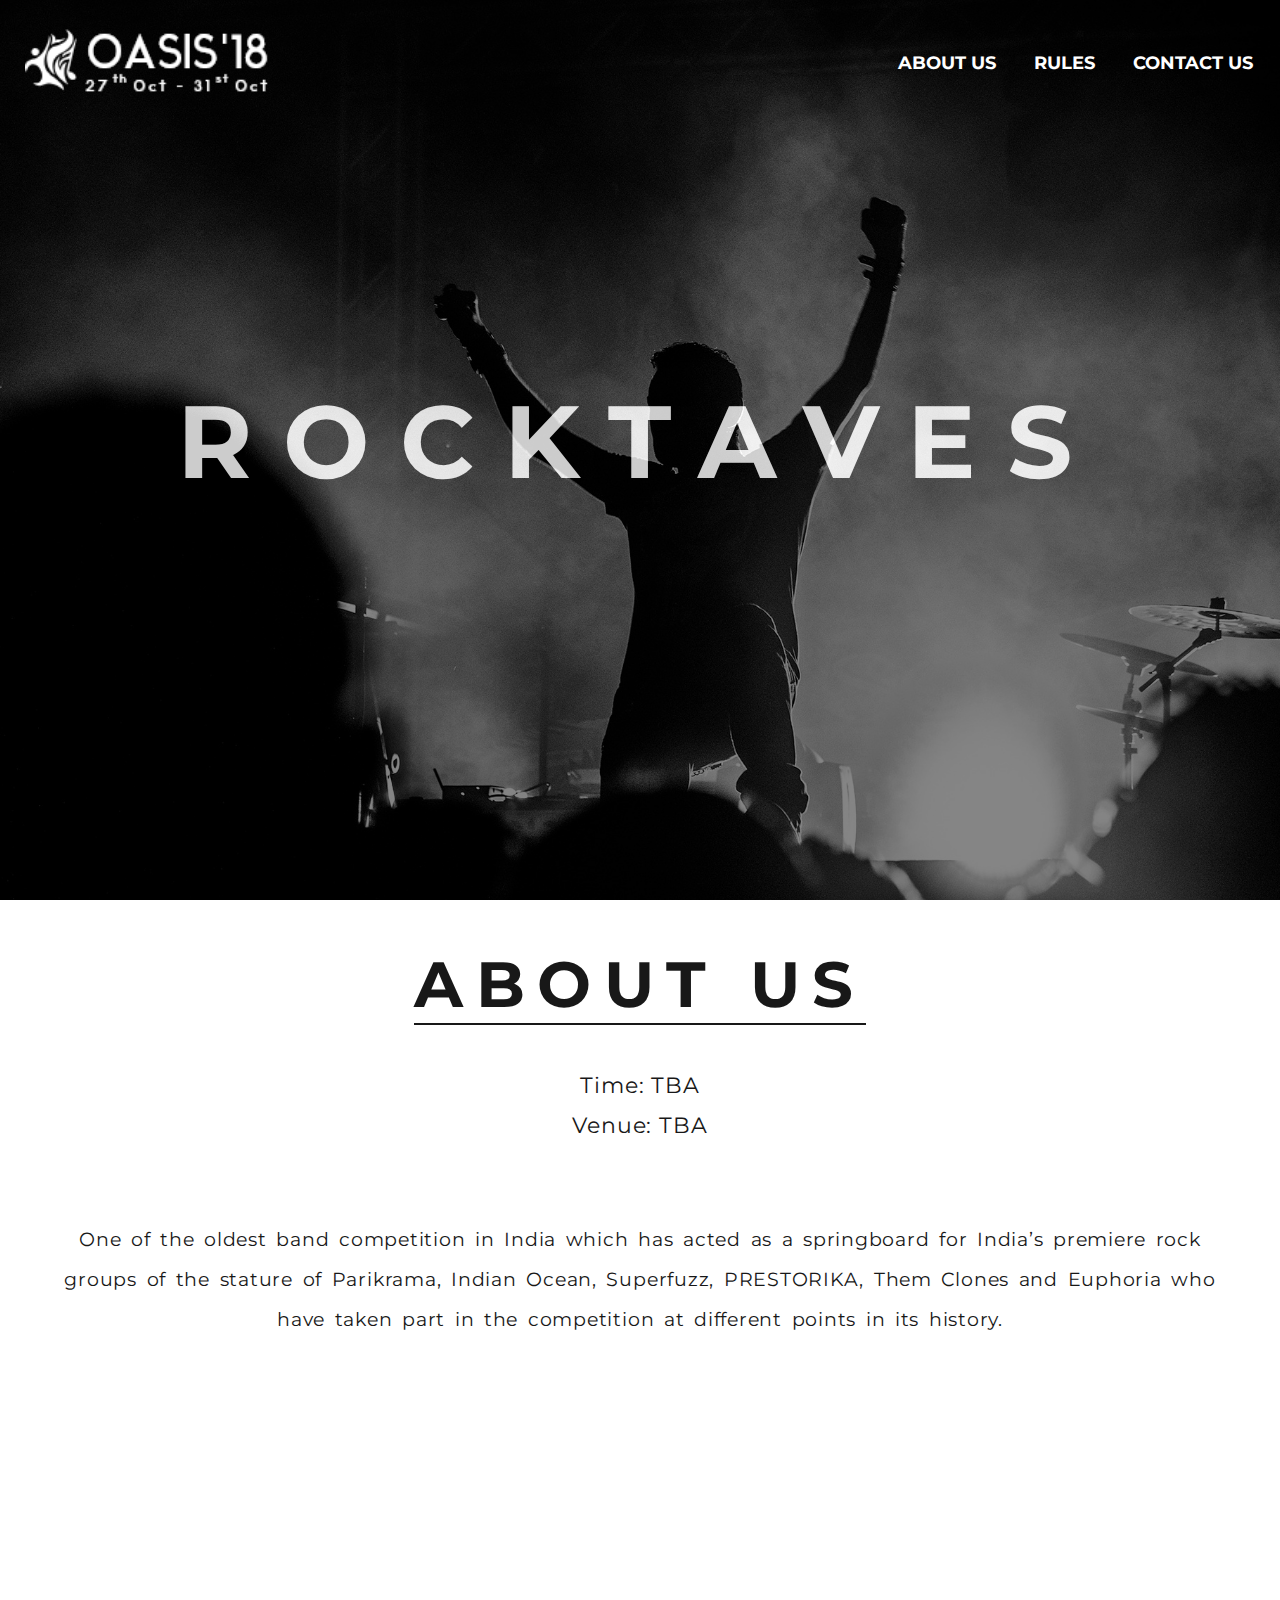
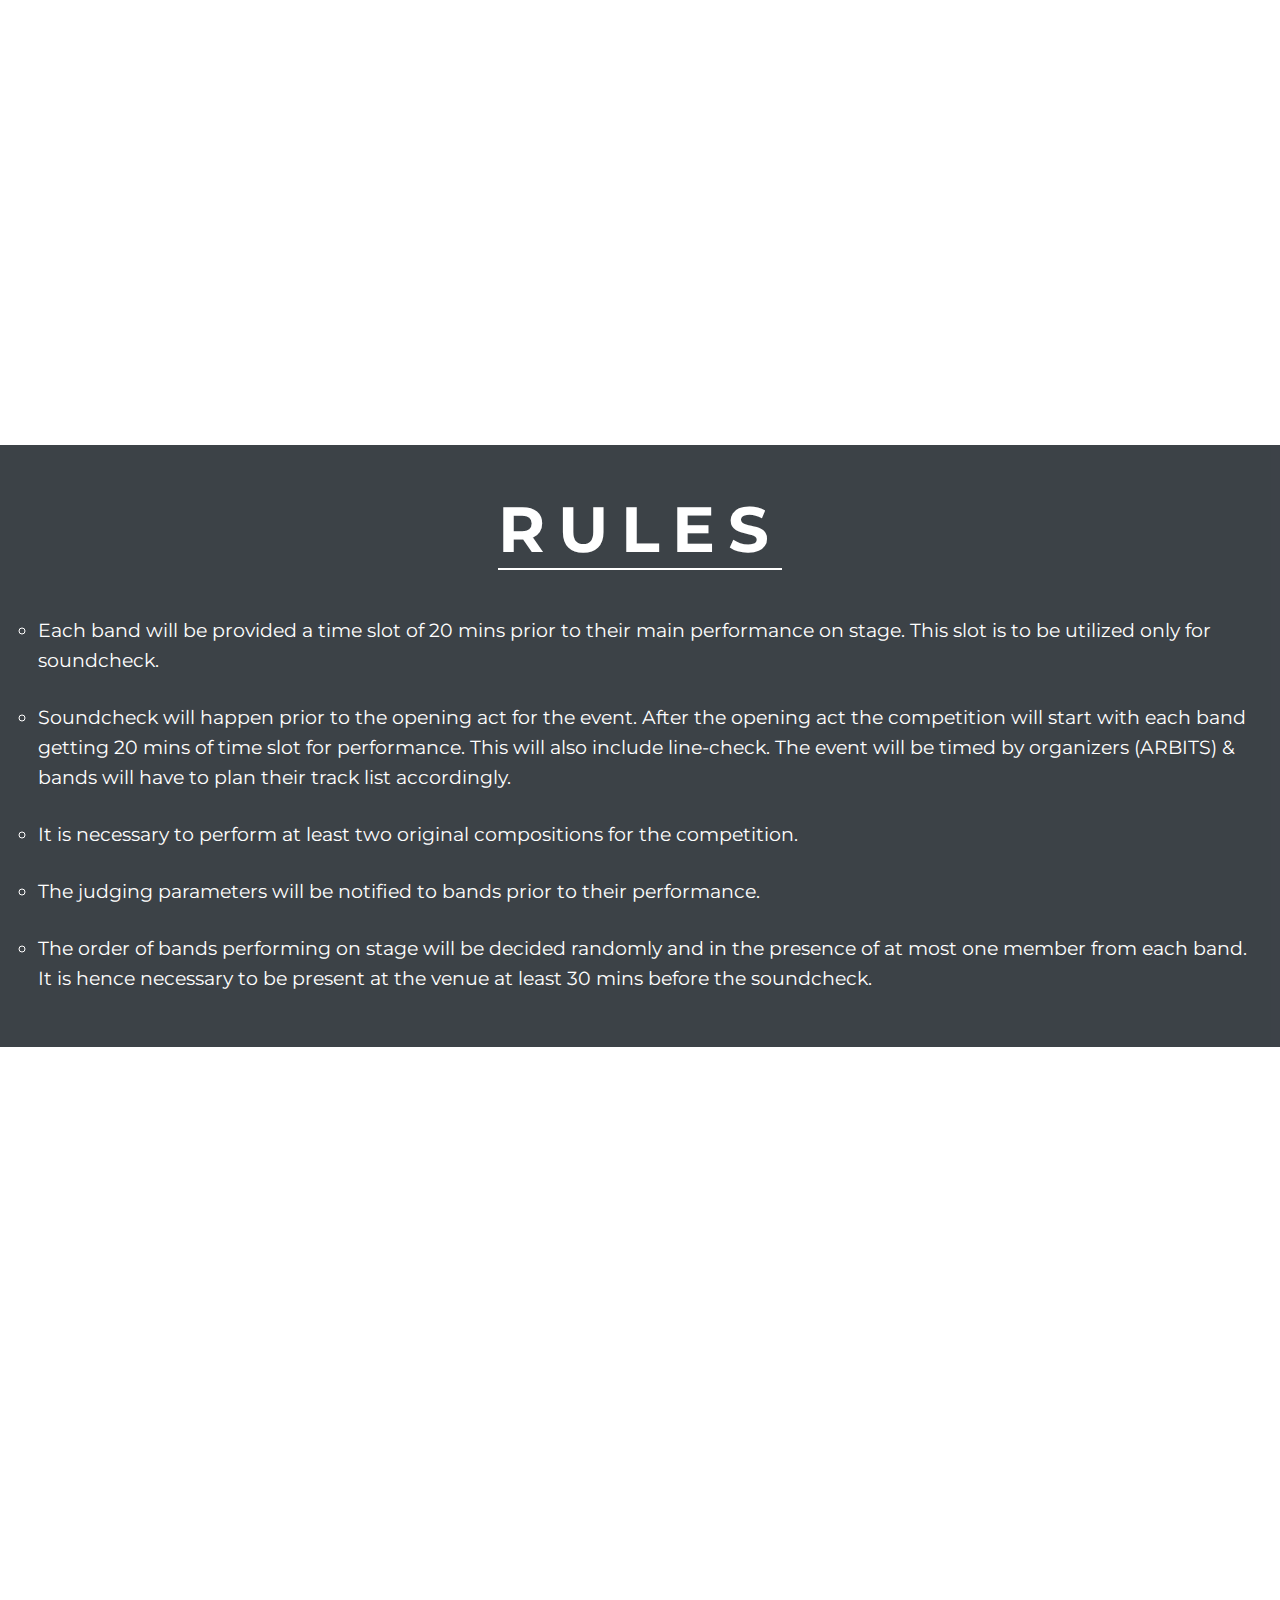
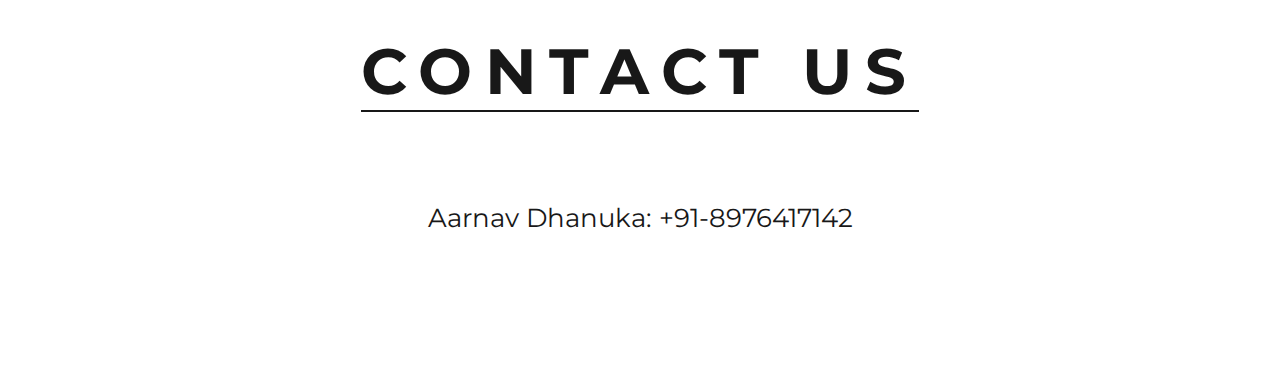
==== index.html @ ed07d640 "removed old contacts" ====
<!DOCTYPE html>
<html>
<head>
	<title>ROCKTAVES 2k18</title>
	<link rel="stylesheet" href="https://cdnjs.cloudflare.com/ajax/libs/font-awesome/4.7.0/css/font-awesome.min.css">
	<link href="https://fonts.googleapis.com/css?family=Montserrat" rel="stylesheet">
	<link rel="stylesheet" href="main.css">
	<meta charset="utf-8">
	<meta name="keywords" content="ROCKTAVES,bits,oasis,far out fest">
	<script type="text/javascript" src="main.js"></script>
	<meta name="viewport" content="width=device-width, initial-scale=1.0">
</head>
<body>
	<div id="myNav" class="overlay">
		<a href="javascript:void(0)" class="closebtn" onclick="closeNav()">&times;</a>
		<div class="overlay-content">
			<a href="#about-us" onclick="closeNav()">ABOUT US</a>
			<a href="#rules" onclick="closeNav()">RULES</a>
			<a href="#contact-us" onclick="closeNav()">CONTACT US</a>
		</div>
	</div>
	<div id="home">
		<div class="nav">
			<div class="ham">
				<span onclick="openNav()"> <img src="images\menu.png" width="26px"> </a>	
			</div>
			<div class="align-oasis">
				<a href="https://www.bits-oasis.org/2018main/"><img src="images/logo.png" id="oasis-logo"></a>
			</div>
			<div class="links">
				<a href="#about-us" class="main-links">ABOUT US</a>
				<a href="#rules" class="main-links">RULES</a>
				<a href="#contact-us" class="main-links">CONTACT US</a>
			</div>
		</div>
		<div id="hider" class="wrapper">
			<h1> ROCKTAVES </h1>
			<!-- <p> 29<sup>th</sup> October 2018 </p> -->
			<p></p>
		</div> 
  </div>
  <div id="about-us">
	<div class="about">
	  <h1>ABOUT US</h1>
	  <span class="address"> Time: TBA </span>
	  <span class="address"> Venue: TBA </span>
	  <p>
	  One of the oldest band competition in India which has acted as a springboard for India’s premiere rock groups of the stature of Parikrama, Indian Ocean, Superfuzz, PRESTORIKA, Them Clones and Euphoria who have taken part in the competition at different points in its history.
	</div>
	<div class="about-bg"></div>
  </div>
  <div id="rules">
	<div class="rule">
	  <h1>RULES</h1>
	  <ul>
	  	<li> Each band will be provided a time slot of 20 mins prior to their main performance on stage. This slot is to be utilized only for soundcheck. </li>
	  	<li> Soundcheck will happen prior to the opening act for the event. After the opening act the competition will start with each band getting 20 mins of time slot for performance. This will also include line-check. The event will be timed by organizers (ARBITS) & bands will have to plan their track list accordingly.</li>
	  	<li>It is necessary to perform at least two original compositions for the competition.</li>
	  	<li>The judging parameters will be notified to bands prior to their performance.</li>
	  	<li>The order of bands performing on stage will be decided randomly and in the presence of at most one member from each band. It is hence necessary to be present at the venue at least 30 mins before the soundcheck.</li>
	  </ul>
	</div>
	<div class="rule-bg"></div>
  </div>
  <div id="contact-us">
	<div class="contact">
		<h1>CONTACT US</h1>
		<ul>
			<li>Aarnav Dhanuka: +91-8976417142</li>
		</ul>
	</div>
  </div>

</body>
</html>
---- main.css ----
*{
	box-sizing: border-box;
}
::-webkit-scrollbar { 
	display: none; 
}
html {
	scroll-behavior: smooth;
	overflow-x: hidden;
}
html,body{
	margin: 0;
	padding: 0;
	height: 100%;
	width: 100%;
	font-family: 'Montserrat', sans-serif;
}
.overlay {
	display: none;
}
@media all and (max-width: 600px) {
	.overlay {
		height: 100%;
		display: block;
		position: absolute;
		width: 100%;
		left: -100%;
		z-index: 20;
		background-color: rgba(0,0,0, 0.95);
		overflow-x: hidden;
		transition: 0.3s;
	}
	.overlay-content {
		position: relative;
		top: 25%;
		width: 100%;
		text-align: center;
		margin-top: 30px;
	}

	.overlay a {
		padding: 20px 12px;
		text-decoration: none;
		font-size: 2em;
		color: white;
		display: block;
		transition: 0.3s;
	}

	.overlay a:hover, .overlay a:focus {
		color: #f1f1f1;
	}

	.overlay .closebtn {
		position: absolute;
		top: 0px;
		left: 18px;
		padding-top: 8px;
		font-size: 60px;
	}
}
.nav {
	display: flex;
	flex-direction: row;
	justify-content: space-between;
	height: 20vh;
	padding: 0 10px;
	position: absolute;
	z-index: 10;
	width: 100vw;
	}
.main-links{
	font-size: 1.4vw;
	text-decoration: none;
	line-height: 125px;
	margin-top: 20px; 
	color: white;
	width: 100%;
	text-align: center;
	font-weight: bold;
}
#home .main-links:hover{
	border-bottom: solid;
	transition: all 0.1s ease-in-out;
	opacity: 1;
}	
.links a {
	padding-left: 17px;
	padding-bottom: 17px;
	padding-right: 17px;
}
#oasis-logo{
	width: 260px;
	padding-top: 15px;
	padding-left: 15px;
}
.ham {
	position: relative;
	width: 100%;
	color: #fff;
	display: none;
}
.ham span {
	position: absolute;
	right: 5vw;
	color: #fff;
	font-size: 6vw;
	padding: 30px 5px;
	z-index: 15;
 }
 
 .ham span:hover {
	cursor: pointer;
 }

.wrapper {
	flex: 100%;
	display: flex;
	flex-direction: column;
	background-color: rgba(0,0,0,0.6);
	opacity: 0.8;
	align-items: center;
	color: white;
	height: 100vh;
	justify-content: center;
}
.wrapper p {
	font-size: 2vw;
	letter-spacing: 0.3em;
	padding: 0 2vw;
	margin: 0;
	margin-top: 2vh;
	opacity: 0;
	transform: translateY(10vh);
	transition: all 1s ease-in-out;
}
.about {  
  	height: 65vh;
  	display: flex;
  	flex-direction: column;
  	align-items: center;
  	opacity: .9;
  	width: 100%;
  	margin-bottom: 20px;
}
.about .address {
	font-size: 1.5vw;
	letter-spacing: 0.04em;
	line-height: 30px;
}
.contact ul li{
	padding-top: 2vh;
}
#about-us p {
	font-size: 1.5vw;
	letter-spacing: 0.04em;
	line-height: 40px;
	margin: 0;
	margin-top: 8.2vh;
	padding-left: 5vw;
	padding-right: 5vw;
	text-align: center;
	word-spacing: 0.2em;
}

#hider h1 {
	font-size: 8vw;
	letter-spacing: 0.3em;
	margin: 0;
	transform: translateY(-10vh);
	transition: all 1s ease-in-out;
	opacity: 0;
}
#about-us h1 ,#contact-us h1{
	font-size: 5vw;
	letter-spacing: 0.2em;
	margin: 0;
	margin-top: 5vh;
	border-bottom: solid 2px;
}

#about-us span{
	font-size: 1.7vw;
	padding: 5px;
}

#about-us h1 {
	margin-bottom: 40px;
}

.contact{
  	height: 45vh;
  	display: flex;
  	background-color: #fff;
  	flex-direction: column;
  	align-items: center;
  	opacity: .9;
  	width: 100%;
}

#contact-us ul {
	font-size: 3vw;
	margin: 0;
	list-style-type: none;
	padding: unset;
	padding-top: 8vh;
	text-align: center;
}
#contact-us ul > li {
	padding-bottom: 20px;
}

#rules {
	min-height: 70vh;
}
.rule{
  	height: 75vh;
  	display: flex;
  	color: white;
  	background-color: #282E34;
  	flex-direction: column;
  	align-items: center;
  	opacity: .9;
}

#rules h1{
  	font-size: 5vw;
  	letter-spacing: 0.2em;
  	margin: 0;
  	margin-top: 5vh;
  	border-bottom: solid 2px;   
}
#rules ul {
	list-style-type: circle;
	font-size: 1.5vw;
	margin: 0;
	padding: 5vh 1.5vw 3vh 3vw;
	line-height: 25px;
}
#rules ul>li {
	/*line-height: 25px;*/
	padding-bottom: 3vh;
}
#home{
	background-image: url("images/back.jpg");
	background-size: cover;
	background-position: center;
	background-repeat: no-repeat;
	background-attachment: fixed;
	height: 100vh;
	width: 100%;
}	
.nav .align-oasis {
	display: flex;
}

.bar{
	width: 30px;
	height: 4px;
	margin-top: 5px;
	background-color: white;
}

.about-bg{
  	background-image: url("images/singer.jpg");
  	background-size: cover;
  	background-position: center;
  	background-repeat: no-repeat;
  	background-attachment: fixed;
  	height: 60vh;
  	width: 100%;
  	opacity: 0.7;
}
.rule-bg{
  	background-image: url("images/drums.jpg");
  	background-size: cover;
  	background-position: center;
  	background-repeat: no-repeat;
  	background-attachment: fixed;
  	height: 60vh;
  	width: 100%;   
  	opacity: 0.7;   
}

@media all and (max-width: 600px) {
	.wrapper p {
		font-size: 1.1em;
	}
	#hider h1 {
		font-size: 2em;
	}
	.main-links {
		display: none;
	}
	.ham{
		display: block;
	}
	#about-us span {
		font-size: 1.1em;
	}
	.rule ,.about{
		height: 100%;
		background-attachment: scroll;
	}
	#home{
		background-attachment: scroll;
	}
	#rules ul {
		padding-left: 30px;
		padding-right: 15px;
	}
	.ham span{
		position: absolute;
		left: 20px;
	}
	#about-us h1, #rules h1, #contact-us h1 {
		font-size: 5vh;
	}
	.about p{
		margin-bottom: 4vh;
	}
	#about-us p, #rules ul {
		font-size: 0.9em;
	}
	#contact-us ul {
		font-size: 1.1em;
		line-height: 30px;
	}
	#about-us p {
		margin-bottom: 20px;
		margin-top: 5vh;
	}

	#oasis-logo{
		width: 190px;
		margin-right: 10px;
		padding-top: 12px;
	}

	.overlay a {
		font-size: 1.7em;
	}
}

@media all and (min-width: 601px) and (max-width: 800px) {
	.main-links {
		font-size: 14px;
	}
	.wrapper p {
		font-size: 1.1em;
	}
	.wrapper h1 {
		font-size: 1.3em;
	}
	#about-us span {
		font-size: 1.3em;
	}
	.ham {
		display: none;
	}
	#about-us p {
		font-size: 1.2em;
		margin-bottom: 3vh;
	}
	.rule,.about{
		height: 100%;
	}
	#rules ul {
		font-size: 1em;
		padding-left: 30px;
	}
	#oasis-logo{
		width: 200px;
		padding-top: 10px;
		margin-left: 6px;
	}
	.main-links{
		font-size: 1em;
		line-height: 14vh;
	}	
}

@media all and (min-width: 801px) and (max-width: 1000px) {
	.wrapper p {
		font-size: 1.1em;
	}
	.wrapper h1 {
		font-size: 1.3em;
	}
	.ham {
		display: none;
	}
	#about-us p {
		font-size: 1.2em;
	}
	#about-us span {
		font-size: 1.3em;
	}
	#rules ul {
		font-size: 1em;
	}
	#oasis-logo{
		width: 220px;
		padding-top: 10px;
		padding-left: 10px;
	}
	.main-links{
		font-size: 1.15em;
		line-height: 100px;
	}
}
@media all and (min-width: 1001px) and (max-width: 1200px) {
	#contact-us ul {
		font-size: 3vw;
	}
	#rules ul {
		font-size: 1.5vw;
	}
	#about-us p {
		font-size: 1.6em;
		letter-spacing:3px;
	}
	.main-links{
		font-size: 1.3em;
		line-height: 110px;
	}
	#oasis-logo{
		width: 230px;
		padding-top: 10px;
		padding-left: 10px;
	}
}

@media all and (min-width: 1201px) {
	#rules ul {
		font-size: 1.2em;
		line-height: 30px;
	}
	#contact-us ul {
		font-size: 2vw;
	}
	.rule {
		height: 100%;
	}
}
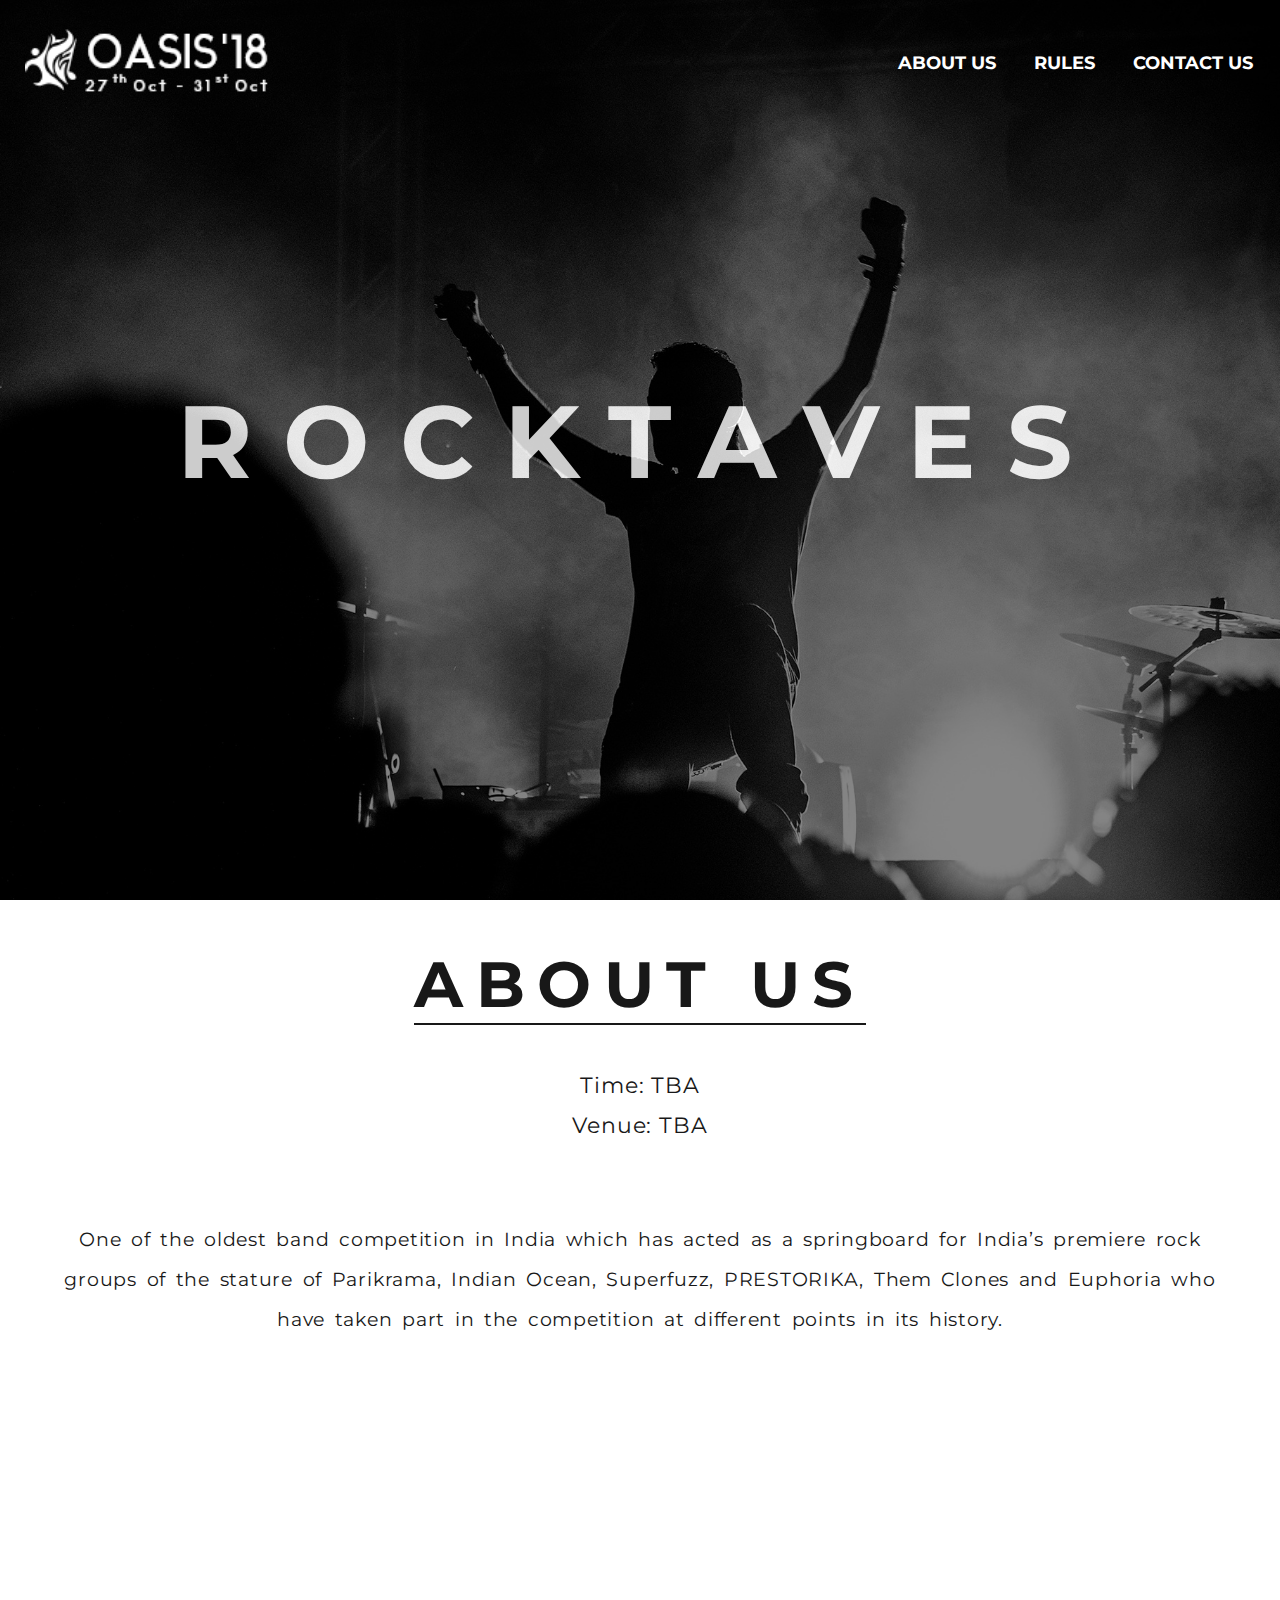
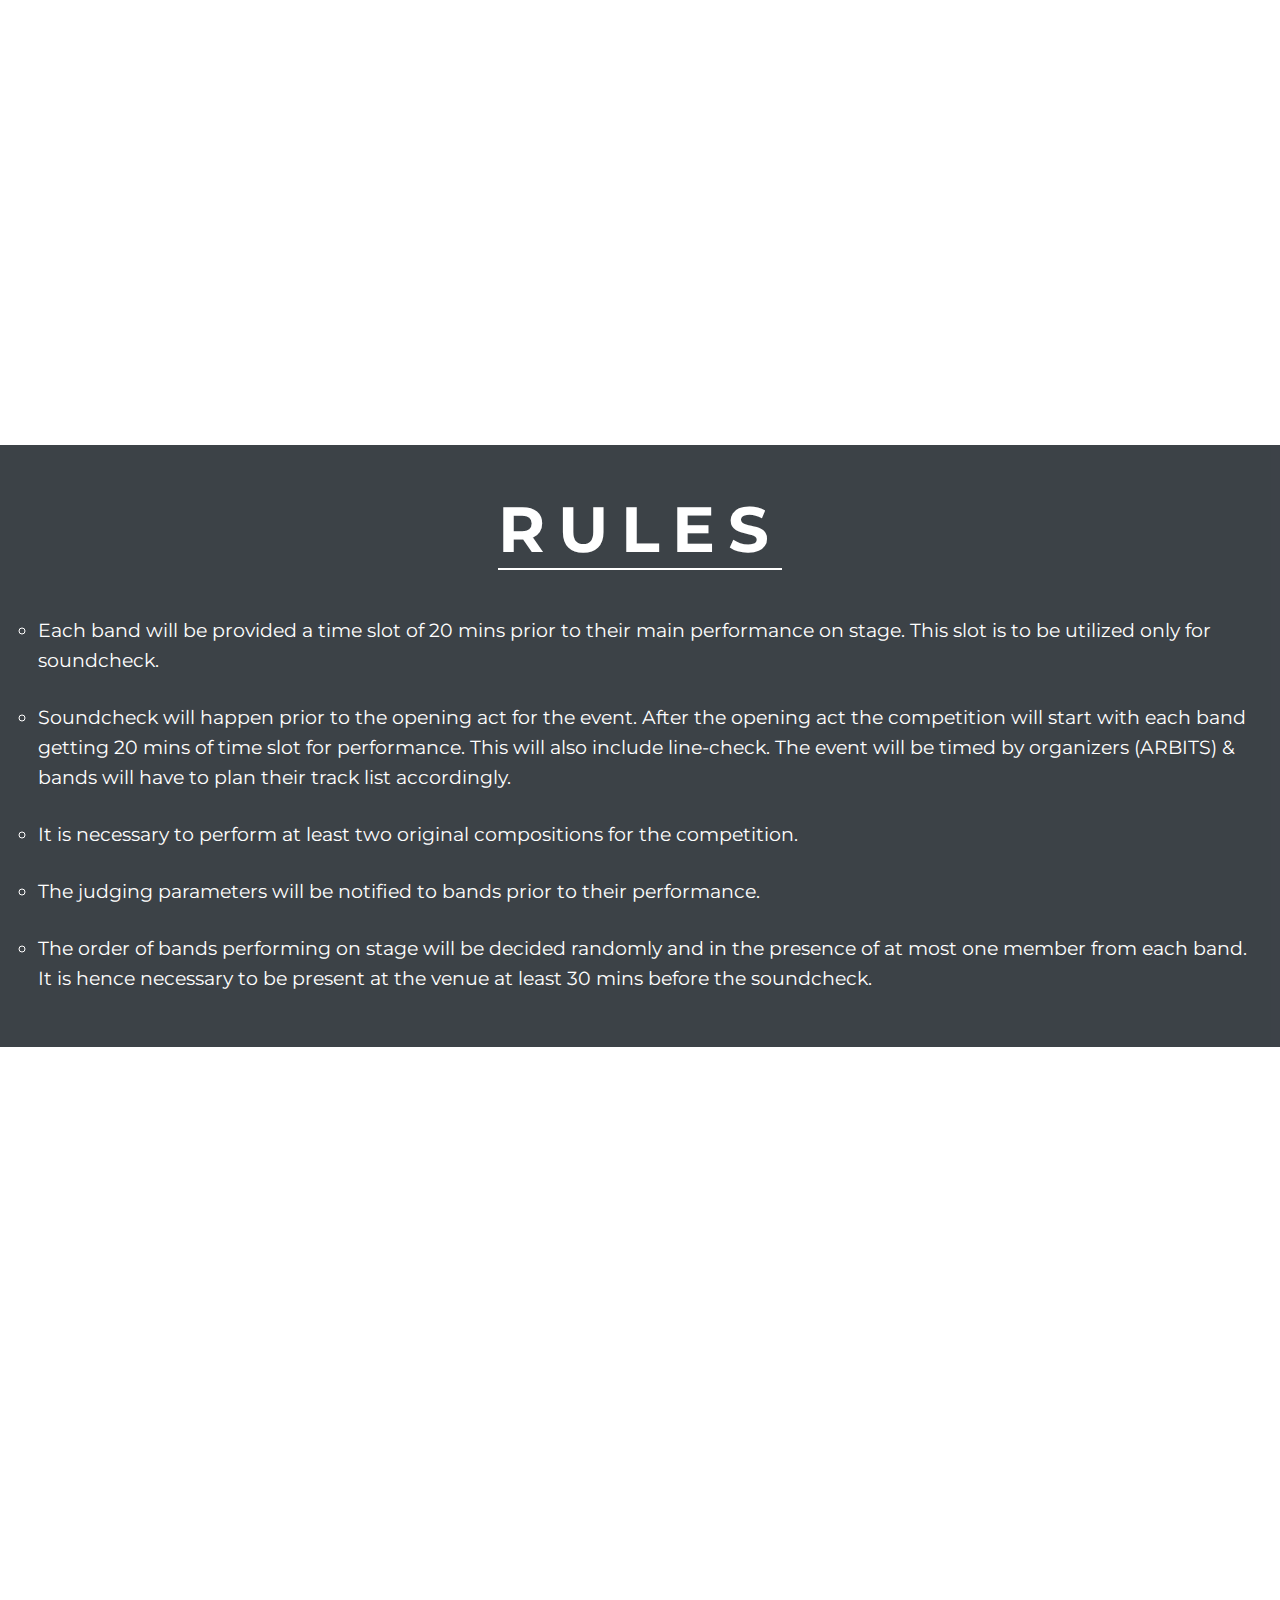
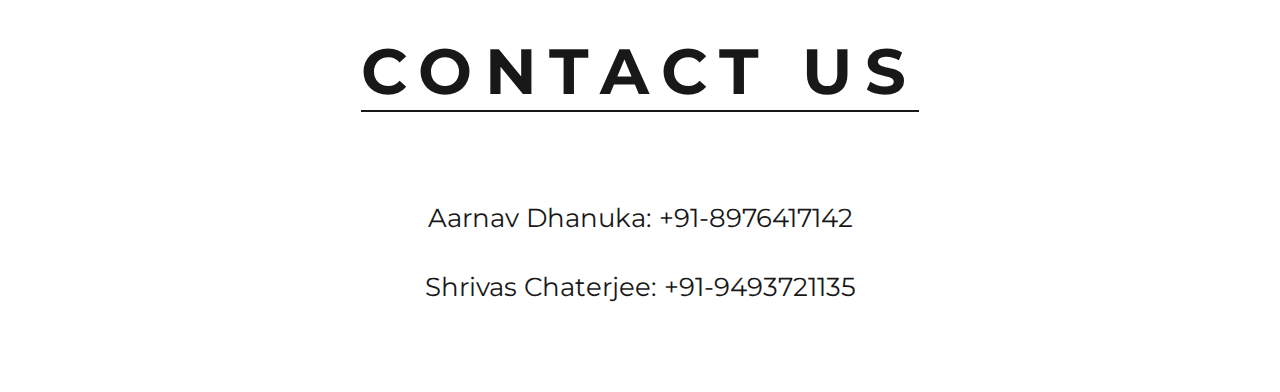
==== commit 65a02973: "social icons" ====
--- a/index.html
+++ b/index.html
@@ -1,75 +1,121 @@
 <!DOCTYPE html>
 <html>
-<head>
-	<title>ROCKTAVES 2k18</title>
-	<link rel="stylesheet" href="https://cdnjs.cloudflare.com/ajax/libs/font-awesome/4.7.0/css/font-awesome.min.css">
-	<link href="https://fonts.googleapis.com/css?family=Montserrat" rel="stylesheet">
-	<link rel="stylesheet" href="main.css">
-	<meta charset="utf-8">
-	<meta name="keywords" content="ROCKTAVES,bits,oasis,far out fest">
-	<script type="text/javascript" src="main.js"></script>
-	<meta name="viewport" content="width=device-width, initial-scale=1.0">
-</head>
-<body>
-	<div id="myNav" class="overlay">
-		<a href="javascript:void(0)" class="closebtn" onclick="closeNav()">&times;</a>
-		<div class="overlay-content">
-			<a href="#about-us" onclick="closeNav()">ABOUT US</a>
-			<a href="#rules" onclick="closeNav()">RULES</a>
-			<a href="#contact-us" onclick="closeNav()">CONTACT US</a>
-		</div>
-	</div>
-	<div id="home">
-		<div class="nav">
-			<div class="ham">
-				<span onclick="openNav()"> <img src="images\menu.png" width="26px"> </a>	
+
+	<head>
+		<title>ROCKTAVES'19</title>
+		<meta name="viewport" content="width=device-width, initial-scale=1.0">
+		<meta charset="utf-8">
+		<meta name="keywords" content="ROCKTAVES,bits,oasis,rocktaves">
+		<link rel="stylesheet" href="https://use.fontawesome.com/releases/v5.7.0/css/all.css"
+			integrity="sha384-lZN37f5QGtY3VHgisS14W3ExzMWZxybE1SJSEsQp9S+oqd12jhcu+A56Ebc1zFSJ" crossorigin="anonymous">
+		<link rel="icon" href="./images/fav.png">
+		<link rel="stylesheet" href="main.css">
+		<link href="https://fonts.googleapis.com/css?family=Montserrat" rel="stylesheet">
+		<script type="text/javascript" src="main.js"></script>
+	</head>
+
+	<body>
+		<div id="myNav" class="overlay">
+			<a href="javascript:void(0)" class="closebtn" onclick="closeNav()">&times;</a>
+			<div class="overlay-content">
+				<a id="phone-nav" href="#about-us" onclick="closeNav()">ABOUT US</a>
+				<a id="phone-nav" href="#rules" onclick="closeNav()">RULES</a>
+				<a id="phone-nav" href="#contact-us" onclick="closeNav()">CONTACT US</a>
 			</div>
-			<div class="align-oasis">
-				<a href="https://www.bits-oasis.org/2018main/"><img src="images/logo.png" id="oasis-logo"></a>
-			</div>
-			<div class="links">
-				<a href="#about-us" class="main-links">ABOUT US</a>
-				<a href="#rules" class="main-links">RULES</a>
-				<a href="#contact-us" class="main-links">CONTACT US</a>
+			<div class="mobile-social">
+				<span class="social-icons">
+					<a href="https://www.facebook.com/rocktaves/" target="_blank" class="ham-social"><i
+							class="fab fa-facebook"></i></a>
+				</span>
+				<span class="social-icons">
+					<a href="https://www.instagram.com/rocktaves.bits/" target="_blank" class="ham-social"><i
+							class="fab fa-instagram"></i></a>
+				</span>
+				<span class="social-icons">
+					<a href="https://bits-oasis.org/register" target="_blank" class="ham-social"><i
+							class="fas fa-envelope"></i></a>
+				</span>
 			</div>
 		</div>
-		<div id="hider" class="wrapper">
-			<h1> ROCKTAVES </h1>
-			<!-- <p> 29<sup>th</sup> October 2018 </p> -->
-			<p></p>
-		</div> 
-  </div>
-  <div id="about-us">
-	<div class="about">
-	  <h1>ABOUT US</h1>
-	  <span class="address"> Time: TBA </span>
-	  <span class="address"> Venue: TBA </span>
-	  <p>
-	  One of the oldest band competition in India which has acted as a springboard for India’s premiere rock groups of the stature of Parikrama, Indian Ocean, Superfuzz, PRESTORIKA, Them Clones and Euphoria who have taken part in the competition at different points in its history.
-	</div>
-	<div class="about-bg"></div>
-  </div>
-  <div id="rules">
-	<div class="rule">
-	  <h1>RULES</h1>
-	  <ul>
-	  	<li> Each band will be provided a time slot of 20 mins prior to their main performance on stage. This slot is to be utilized only for soundcheck. </li>
-	  	<li> Soundcheck will happen prior to the opening act for the event. After the opening act the competition will start with each band getting 20 mins of time slot for performance. This will also include line-check. The event will be timed by organizers (ARBITS) & bands will have to plan their track list accordingly.</li>
-	  	<li>It is necessary to perform at least two original compositions for the competition.</li>
-	  	<li>The judging parameters will be notified to bands prior to their performance.</li>
-	  	<li>The order of bands performing on stage will be decided randomly and in the presence of at most one member from each band. It is hence necessary to be present at the venue at least 30 mins before the soundcheck.</li>
-	  </ul>
-	</div>
-	<div class="rule-bg"></div>
-  </div>
-  <div id="contact-us">
-	<div class="contact">
-		<h1>CONTACT US</h1>
-		<ul>
-			<li>Aarnav Dhanuka: +91-8976417142</li>
-		</ul>
-	</div>
-  </div>
 
-</body>
+		<div id="home">
+			<div class="nav">
+				<div class="ham">
+					<span onclick="openNav()"> <img src="images\menu.png" width="26px"> </a>
+				</div>
+				<div class="align-oasis">
+					<a href="https://www.bits-oasis.org/2018main/"><img src="images/logo.png" id="oasis-logo"></a>
+				</div>
+				<div class="links">
+					<a href="#about-us" class="main-links">ABOUT US</a>
+					<a href="#rules" class="main-links">RULES</a>
+					<a href="#contact-us" class="main-links">CONTACT US</a>
+				</div>
+			</div>
+			<div id="hider" class="wrapper">
+				<div class="social">
+					<!-- <p>FOLLOW US ON:</p> -->
+					<span class="social-icons">
+						<a href="https://www.facebook.com/rocktaves/" target="_blank" class="ham-social"><i
+								class="fab fa-facebook"></i></a>
+					</span>
+					<span class="social-icons">
+						<a href="https://www.instagram.com/rocktaves.bits/" target="_blank" class="ham-social"><i
+								class="fab fa-instagram"></i></a>
+					</span>
+					<span class="social-icons">
+						<a href="https://bits-oasis.org/register" target="_blank" class="ham-social"><i
+								class="fas fa-envelope"></i></a>
+					</span>
+				</div>
+				<h1> ROCKTAVES </h1>
+				<!-- <p> 29<sup>th</sup> October 2018 </p> -->
+				<p></p>
+			</div>
+		</div>
+
+		<div id="about-us">
+			<div class="about">
+				<h1>ABOUT US</h1>
+				<span class="address"> Time: TBA </span>
+				<span class="address"> Venue: TBA </span>
+				<p>
+					One of the oldest band competition in India which has acted as a springboard for India’s premiere rock groups
+					of the stature of Parikrama, Indian Ocean, Superfuzz, PRESTORIKA, Them Clones and Euphoria who have taken part
+					in the competition at different points in its history.
+			</div>
+			<div class="about-bg"></div>
+		</div>
+
+		<div id="rules">
+			<div class="rule">
+				<h1>RULES</h1>
+				<ul>
+					<li> Each band will be provided a time slot of 20 mins prior to their main performance on stage. This slot is
+						to be utilized only for soundcheck. </li>
+					<li> Soundcheck will happen prior to the opening act for the event. After the opening act the competition will
+						start with each band getting 20 mins of time slot for performance. This will also include line-check. The
+						event will be timed by organizers (ARBITS) & bands will have to plan their track list accordingly.</li>
+					<li>It is necessary to perform at least two original compositions for the competition.</li>
+					<li>The judging parameters will be notified to bands prior to their performance.</li>
+					<li>The order of bands performing on stage will be decided randomly and in the presence of at most one member
+						from each band. It is hence necessary to be present at the venue at least 30 mins before the soundcheck.
+					</li>
+				</ul>
+			</div>
+			<div class="rule-bg"></div>
+		</div>
+
+		<div id="contact-us">
+			<div class="contact">
+				<h1>CONTACT US</h1>
+				<ul>
+					<li>Aarnav Dhanuka: +91-8976417142</li>
+					<li>Shrivas Chaterjee: +91-9493721135</li>
+				</ul>
+			</div>
+		</div>
+
+	</body>
+
 </html>--- a/main.css
+++ b/main.css
@@ -1,445 +1,487 @@
-*{
-	box-sizing: border-box;
-}
-::-webkit-scrollbar { 
-	display: none; 
+* {
+  box-sizing: border-box;
+}
+::-webkit-scrollbar {
+  display: none;
 }
 html {
-	scroll-behavior: smooth;
-	overflow-x: hidden;
-}
-html,body{
-	margin: 0;
-	padding: 0;
-	height: 100%;
-	width: 100%;
-	font-family: 'Montserrat', sans-serif;
+  scroll-behavior: smooth;
+  overflow-x: hidden;
+}
+html,
+body {
+  margin: 0;
+  padding: 0;
+  height: 100%;
+  width: 100%;
+  font-family: "Montserrat", sans-serif;
 }
 .overlay {
-	display: none;
+  display: none;
 }
 @media all and (max-width: 600px) {
-	.overlay {
-		height: 100%;
-		display: block;
-		position: absolute;
-		width: 100%;
-		left: -100%;
-		z-index: 20;
-		background-color: rgba(0,0,0, 0.95);
-		overflow-x: hidden;
-		transition: 0.3s;
-	}
-	.overlay-content {
-		position: relative;
-		top: 25%;
-		width: 100%;
-		text-align: center;
-		margin-top: 30px;
-	}
-
-	.overlay a {
-		padding: 20px 12px;
-		text-decoration: none;
-		font-size: 2em;
-		color: white;
-		display: block;
-		transition: 0.3s;
-	}
-
-	.overlay a:hover, .overlay a:focus {
-		color: #f1f1f1;
-	}
-
-	.overlay .closebtn {
-		position: absolute;
-		top: 0px;
-		left: 18px;
-		padding-top: 8px;
-		font-size: 60px;
-	}
+  .overlay {
+    height: 100%;
+    display: block;
+    position: absolute;
+    width: 100%;
+    left: -100%;
+    z-index: 20;
+    background-color: rgba(0, 0, 0, 0.95);
+    overflow-x: hidden;
+    transition: 0.3s;
+  }
+  .overlay-content {
+    position: relative;
+    top: 25%;
+    width: 100%;
+    text-align: center;
+    margin-top: 30px;
+  }
+
+  .overlay a#phone-nav{
+    padding: 20px 12px;
+    text-decoration: none;
+    font-size: 2em;
+    color: white;
+    display: block;
+    transition: 0.3s;
+  }
+
+  .overlay a:hover,
+  .overlay a:focus {
+    color: #f1f1f1;
+  }
+
+  .overlay .closebtn {
+	position: absolute;
+	text-decoration: none;
+	color: #fff;
+    top: 0px;
+    left: 18px;
+    padding-top: 8px;
+    font-size: 60px;
+  }
 }
 .nav {
-	display: flex;
-	flex-direction: row;
-	justify-content: space-between;
-	height: 20vh;
-	padding: 0 10px;
+  display: flex;
+  flex-direction: row;
+  justify-content: space-between;
+  height: 20vh;
+  padding: 0 10px;
+  position: absolute;
+  z-index: 10;
+  width: 100vw;
+}
+.main-links {
+  font-size: 1.4vw;
+  text-decoration: none;
+  line-height: 125px;
+  margin-top: 20px;
+  color: white;
+  width: 100%;
+  text-align: center;
+  font-weight: bold;
+}
+#home .main-links:hover {
+  border-bottom: solid;
+  transition: all 0.1s ease-in-out;
+  opacity: 1;
+}
+.links a {
+  padding-left: 17px;
+  padding-bottom: 17px;
+  padding-right: 17px;
+}
+#oasis-logo {
+  width: 260px;
+  padding-top: 15px;
+  padding-left: 15px;
+}
+.ham {
+  position: relative;
+  width: 100%;
+  color: #fff;
+  display: none;
+}
+.ham span {
+  position: absolute;
+  right: 5vw;
+  color: #fff;
+  font-size: 6vw;
+  padding: 30px 5px;
+  z-index: 15;
+}
+
+.ham span:hover {
+  cursor: pointer;
+}
+
+.wrapper {
+  flex: 100%;
+  display: flex;
+  flex-direction: column;
+  background-color: rgba(0, 0, 0, 0.6);
+  opacity: 0.8;
+  align-items: center;
+  color: white;
+  height: 100vh;
+  justify-content: center;
+}
+.wrapper p {
+  font-size: 2vw;
+  letter-spacing: 0.3em;
+  padding: 0 2vw;
+  margin: 0;
+  margin-top: 2vh;
+  opacity: 0;
+  transform: translateY(10vh);
+  transition: all 1s ease-in-out;
+}
+
+.social {
+	/* height: 20px; */
 	position: absolute;
-	z-index: 10;
-	width: 100vw;
-	}
-.main-links{
-	font-size: 1.4vw;
+	left: 8%;
+	bottom: 5%;
+	/* width: 100px; */
+	/* background: red; */
+	opacity: 200;
+	font-size: 2.3em;
+	color: #fff;	
+}
+
+.social-icons {
+	margin-right: 30px;
+}
+
+.ham-social {
+	color: #fff;
 	text-decoration: none;
-	line-height: 125px;
-	margin-top: 20px; 
-	color: white;
-	width: 100%;
-	text-align: center;
-	font-weight: bold;
-}
-#home .main-links:hover{
-	border-bottom: solid;
-	transition: all 0.1s ease-in-out;
-	opacity: 1;
-}	
-.links a {
-	padding-left: 17px;
-	padding-bottom: 17px;
-	padding-right: 17px;
-}
-#oasis-logo{
-	width: 260px;
-	padding-top: 15px;
-	padding-left: 15px;
-}
-.ham {
-	position: relative;
-	width: 100%;
-	color: #fff;
-	display: none;
-}
-.ham span {
-	position: absolute;
-	right: 5vw;
-	color: #fff;
-	font-size: 6vw;
-	padding: 30px 5px;
-	z-index: 15;
- }
- 
- .ham span:hover {
-	cursor: pointer;
- }
-
-.wrapper {
-	flex: 100%;
-	display: flex;
-	flex-direction: column;
-	background-color: rgba(0,0,0,0.6);
-	opacity: 0.8;
-	align-items: center;
-	color: white;
-	height: 100vh;
-	justify-content: center;
-}
-.wrapper p {
-	font-size: 2vw;
-	letter-spacing: 0.3em;
-	padding: 0 2vw;
-	margin: 0;
-	margin-top: 2vh;
-	opacity: 0;
-	transform: translateY(10vh);
-	transition: all 1s ease-in-out;
-}
-.about {  
-  	height: 65vh;
-  	display: flex;
-  	flex-direction: column;
-  	align-items: center;
-  	opacity: .9;
-  	width: 100%;
-  	margin-bottom: 20px;
+}
+
+.about {
+  height: 65vh;
+  display: flex;
+  flex-direction: column;
+  align-items: center;
+  opacity: 0.9;
+  width: 100%;
+  margin-bottom: 20px;
 }
 .about .address {
-	font-size: 1.5vw;
-	letter-spacing: 0.04em;
-	line-height: 30px;
-}
-.contact ul li{
-	padding-top: 2vh;
+  font-size: 1.5vw;
+  letter-spacing: 0.04em;
+  line-height: 30px;
+}
+.contact ul li {
+  padding-top: 2vh;
 }
 #about-us p {
-	font-size: 1.5vw;
-	letter-spacing: 0.04em;
-	line-height: 40px;
-	margin: 0;
-	margin-top: 8.2vh;
-	padding-left: 5vw;
-	padding-right: 5vw;
-	text-align: center;
-	word-spacing: 0.2em;
+  font-size: 1.5vw;
+  letter-spacing: 0.04em;
+  line-height: 40px;
+  margin: 0;
+  margin-top: 8.2vh;
+  padding-left: 5vw;
+  padding-right: 5vw;
+  text-align: center;
+  word-spacing: 0.2em;
 }
 
 #hider h1 {
-	font-size: 8vw;
-	letter-spacing: 0.3em;
-	margin: 0;
-	transform: translateY(-10vh);
-	transition: all 1s ease-in-out;
-	opacity: 0;
-}
-#about-us h1 ,#contact-us h1{
-	font-size: 5vw;
-	letter-spacing: 0.2em;
-	margin: 0;
-	margin-top: 5vh;
-	border-bottom: solid 2px;
-}
-
-#about-us span{
-	font-size: 1.7vw;
-	padding: 5px;
+  font-size: 8vw;
+  letter-spacing: 0.3em;
+  margin: 0;
+  transform: translateY(-10vh);
+  transition: all 1s ease-in-out;
+  opacity: 0;
+}
+#about-us h1,
+#contact-us h1 {
+  font-size: 5vw;
+  letter-spacing: 0.2em;
+  margin: 0;
+  margin-top: 5vh;
+  border-bottom: solid 2px;
+}
+
+#about-us span {
+  font-size: 1.7vw;
+  padding: 5px;
 }
 
 #about-us h1 {
-	margin-bottom: 40px;
-}
-
-.contact{
-  	height: 45vh;
-  	display: flex;
-  	background-color: #fff;
-  	flex-direction: column;
-  	align-items: center;
-  	opacity: .9;
-  	width: 100%;
+  margin-bottom: 40px;
+}
+
+.contact {
+  height: 45vh;
+  display: flex;
+  background-color: #fff;
+  flex-direction: column;
+  align-items: center;
+  opacity: 0.9;
+  width: 100%;
 }
 
 #contact-us ul {
-	font-size: 3vw;
-	margin: 0;
-	list-style-type: none;
-	padding: unset;
-	padding-top: 8vh;
-	text-align: center;
+  font-size: 3vw;
+  margin: 0;
+  list-style-type: none;
+  padding: unset;
+  padding-top: 8vh;
+  text-align: center;
 }
 #contact-us ul > li {
-	padding-bottom: 20px;
+  padding-bottom: 20px;
 }
 
 #rules {
-	min-height: 70vh;
-}
-.rule{
-  	height: 75vh;
-  	display: flex;
-  	color: white;
-  	background-color: #282E34;
-  	flex-direction: column;
-  	align-items: center;
-  	opacity: .9;
-}
-
-#rules h1{
-  	font-size: 5vw;
-  	letter-spacing: 0.2em;
-  	margin: 0;
-  	margin-top: 5vh;
-  	border-bottom: solid 2px;   
+  min-height: 70vh;
+}
+.rule {
+  height: 75vh;
+  display: flex;
+  color: white;
+  background-color: #282e34;
+  flex-direction: column;
+  align-items: center;
+  opacity: 0.9;
+}
+
+#rules h1 {
+  font-size: 5vw;
+  letter-spacing: 0.2em;
+  margin: 0;
+  margin-top: 5vh;
+  border-bottom: solid 2px;
 }
 #rules ul {
-	list-style-type: circle;
-	font-size: 1.5vw;
-	margin: 0;
-	padding: 5vh 1.5vw 3vh 3vw;
-	line-height: 25px;
-}
-#rules ul>li {
-	/*line-height: 25px;*/
-	padding-bottom: 3vh;
-}
-#home{
-	background-image: url("images/back.jpg");
-	background-size: cover;
-	background-position: center;
-	background-repeat: no-repeat;
-	background-attachment: fixed;
-	height: 100vh;
-	width: 100%;
-}	
+  list-style-type: circle;
+  font-size: 1.5vw;
+  margin: 0;
+  padding: 5vh 1.5vw 3vh 3vw;
+  line-height: 25px;
+}
+#rules ul > li {
+  /*line-height: 25px;*/
+  padding-bottom: 3vh;
+}
+#home {
+  background-image: url("images/back.jpg");
+  background-size: cover;
+  background-position: center;
+  background-repeat: no-repeat;
+  background-attachment: fixed;
+  height: 100vh;
+  width: 100%;
+}
 .nav .align-oasis {
-	display: flex;
-}
-
-.bar{
-	width: 30px;
-	height: 4px;
-	margin-top: 5px;
-	background-color: white;
-}
-
-.about-bg{
-  	background-image: url("images/singer.jpg");
-  	background-size: cover;
-  	background-position: center;
-  	background-repeat: no-repeat;
-  	background-attachment: fixed;
-  	height: 60vh;
-  	width: 100%;
-  	opacity: 0.7;
-}
-.rule-bg{
-  	background-image: url("images/drums.jpg");
-  	background-size: cover;
-  	background-position: center;
-  	background-repeat: no-repeat;
-  	background-attachment: fixed;
-  	height: 60vh;
-  	width: 100%;   
-  	opacity: 0.7;   
+  display: flex;
+}
+
+.bar {
+  width: 30px;
+  height: 4px;
+  margin-top: 5px;
+  background-color: white;
+}
+
+.about-bg {
+  background-image: url("images/singer.jpg");
+  background-size: cover;
+  background-position: center;
+  background-repeat: no-repeat;
+  background-attachment: fixed;
+  height: 60vh;
+  width: 100%;
+  opacity: 0.7;
+}
+.rule-bg {
+  background-image: url("images/drums.jpg");
+  background-size: cover;
+  background-position: center;
+  background-repeat: no-repeat;
+  background-attachment: fixed;
+  height: 60vh;
+  width: 100%;
+  opacity: 0.7;
 }
 
 @media all and (max-width: 600px) {
-	.wrapper p {
-		font-size: 1.1em;
-	}
-	#hider h1 {
-		font-size: 2em;
-	}
-	.main-links {
-		display: none;
-	}
-	.ham{
-		display: block;
-	}
-	#about-us span {
-		font-size: 1.1em;
-	}
-	.rule ,.about{
-		height: 100%;
-		background-attachment: scroll;
-	}
-	#home{
-		background-attachment: scroll;
-	}
-	#rules ul {
-		padding-left: 30px;
-		padding-right: 15px;
-	}
-	.ham span{
-		position: absolute;
-		left: 20px;
-	}
-	#about-us h1, #rules h1, #contact-us h1 {
-		font-size: 5vh;
-	}
-	.about p{
-		margin-bottom: 4vh;
-	}
-	#about-us p, #rules ul {
-		font-size: 0.9em;
-	}
-	#contact-us ul {
-		font-size: 1.1em;
-		line-height: 30px;
-	}
-	#about-us p {
-		margin-bottom: 20px;
-		margin-top: 5vh;
-	}
-
-	#oasis-logo{
-		width: 190px;
-		margin-right: 10px;
-		padding-top: 12px;
-	}
-
-	.overlay a {
-		font-size: 1.7em;
-	}
+  .wrapper p {
+    font-size: 1.1em;
+  }
+  .social {
+	  display: none;
+  }
+
+  .mobile-social {
+	  position: absolute;
+	  bottom: 10%;
+	  left: 32%;	
+  }
+
+  #hider h1 {
+    font-size: 2em;
+  }
+  .main-links {
+    display: none;
+  }
+  .ham {
+    display: block;
+  }
+  #about-us span {
+    font-size: 1.1em;
+  }
+  .rule,
+  .about {
+    height: 100%;
+    background-attachment: scroll;
+  }
+  #home {
+    background-attachment: scroll;
+  }
+  #rules ul {
+    padding-left: 30px;
+    padding-right: 15px;
+  }
+  .ham span {
+    position: absolute;
+    left: 20px;
+  }
+  #about-us h1,
+  #rules h1,
+  #contact-us h1 {
+    font-size: 5vh;
+  }
+  .about p {
+    margin-bottom: 4vh;
+  }
+  #about-us p,
+  #rules ul {
+    font-size: 0.9em;
+  }
+  #contact-us ul {
+    font-size: 1.1em;
+    line-height: 30px;
+  }
+  #about-us p {
+    margin-bottom: 20px;
+    margin-top: 5vh;
+  }
+
+  #oasis-logo {
+    width: 190px;
+    margin-right: 10px;
+    padding-top: 12px;
+  }
+
+  .overlay a {
+    font-size: 1.7em;
+  }
 }
 
 @media all and (min-width: 601px) and (max-width: 800px) {
-	.main-links {
-		font-size: 14px;
-	}
-	.wrapper p {
-		font-size: 1.1em;
-	}
-	.wrapper h1 {
-		font-size: 1.3em;
-	}
-	#about-us span {
-		font-size: 1.3em;
-	}
-	.ham {
-		display: none;
-	}
-	#about-us p {
-		font-size: 1.2em;
-		margin-bottom: 3vh;
-	}
-	.rule,.about{
-		height: 100%;
-	}
-	#rules ul {
-		font-size: 1em;
-		padding-left: 30px;
-	}
-	#oasis-logo{
-		width: 200px;
-		padding-top: 10px;
-		margin-left: 6px;
-	}
-	.main-links{
-		font-size: 1em;
-		line-height: 14vh;
-	}	
+  .main-links {
+    font-size: 14px;
+  }
+  .wrapper p {
+    font-size: 1.1em;
+  }
+  .wrapper h1 {
+    font-size: 1.3em;
+  }
+  #about-us span {
+    font-size: 1.3em;
+  }
+  .ham {
+    display: none;
+  }
+  #about-us p {
+    font-size: 1.2em;
+    margin-bottom: 3vh;
+  }
+  .rule,
+  .about {
+    height: 100%;
+  }
+  #rules ul {
+    font-size: 1em;
+    padding-left: 30px;
+  }
+  #oasis-logo {
+    width: 200px;
+    padding-top: 10px;
+    margin-left: 6px;
+  }
+  .main-links {
+    font-size: 1em;
+    line-height: 14vh;
+  }
 }
 
 @media all and (min-width: 801px) and (max-width: 1000px) {
-	.wrapper p {
-		font-size: 1.1em;
-	}
-	.wrapper h1 {
-		font-size: 1.3em;
-	}
-	.ham {
-		display: none;
-	}
-	#about-us p {
-		font-size: 1.2em;
-	}
-	#about-us span {
-		font-size: 1.3em;
-	}
-	#rules ul {
-		font-size: 1em;
-	}
-	#oasis-logo{
-		width: 220px;
-		padding-top: 10px;
-		padding-left: 10px;
-	}
-	.main-links{
-		font-size: 1.15em;
-		line-height: 100px;
-	}
+  .wrapper p {
+    font-size: 1.1em;
+  }
+  .wrapper h1 {
+    font-size: 1.3em;
+  }
+  .ham {
+    display: none;
+  }
+  #about-us p {
+    font-size: 1.2em;
+  }
+  #about-us span {
+    font-size: 1.3em;
+  }
+  #rules ul {
+    font-size: 1em;
+  }
+  #oasis-logo {
+    width: 220px;
+    padding-top: 10px;
+    padding-left: 10px;
+  }
+  .main-links {
+    font-size: 1.15em;
+    line-height: 100px;
+  }
 }
 @media all and (min-width: 1001px) and (max-width: 1200px) {
-	#contact-us ul {
-		font-size: 3vw;
-	}
-	#rules ul {
-		font-size: 1.5vw;
-	}
-	#about-us p {
-		font-size: 1.6em;
-		letter-spacing:3px;
-	}
-	.main-links{
-		font-size: 1.3em;
-		line-height: 110px;
-	}
-	#oasis-logo{
-		width: 230px;
-		padding-top: 10px;
-		padding-left: 10px;
-	}
+  #contact-us ul {
+    font-size: 3vw;
+  }
+  #rules ul {
+    font-size: 1.5vw;
+  }
+  #about-us p {
+    font-size: 1.6em;
+    letter-spacing: 3px;
+  }
+  .main-links {
+    font-size: 1.3em;
+    line-height: 110px;
+  }
+  #oasis-logo {
+    width: 230px;
+    padding-top: 10px;
+    padding-left: 10px;
+  }
 }
 
 @media all and (min-width: 1201px) {
-	#rules ul {
-		font-size: 1.2em;
-		line-height: 30px;
-	}
-	#contact-us ul {
-		font-size: 2vw;
-	}
-	.rule {
-		height: 100%;
-	}
-}+  #rules ul {
+    font-size: 1.2em;
+    line-height: 30px;
+  }
+  #contact-us ul {
+    font-size: 2vw;
+  }
+  .rule {
+    height: 100%;
+  }
+}
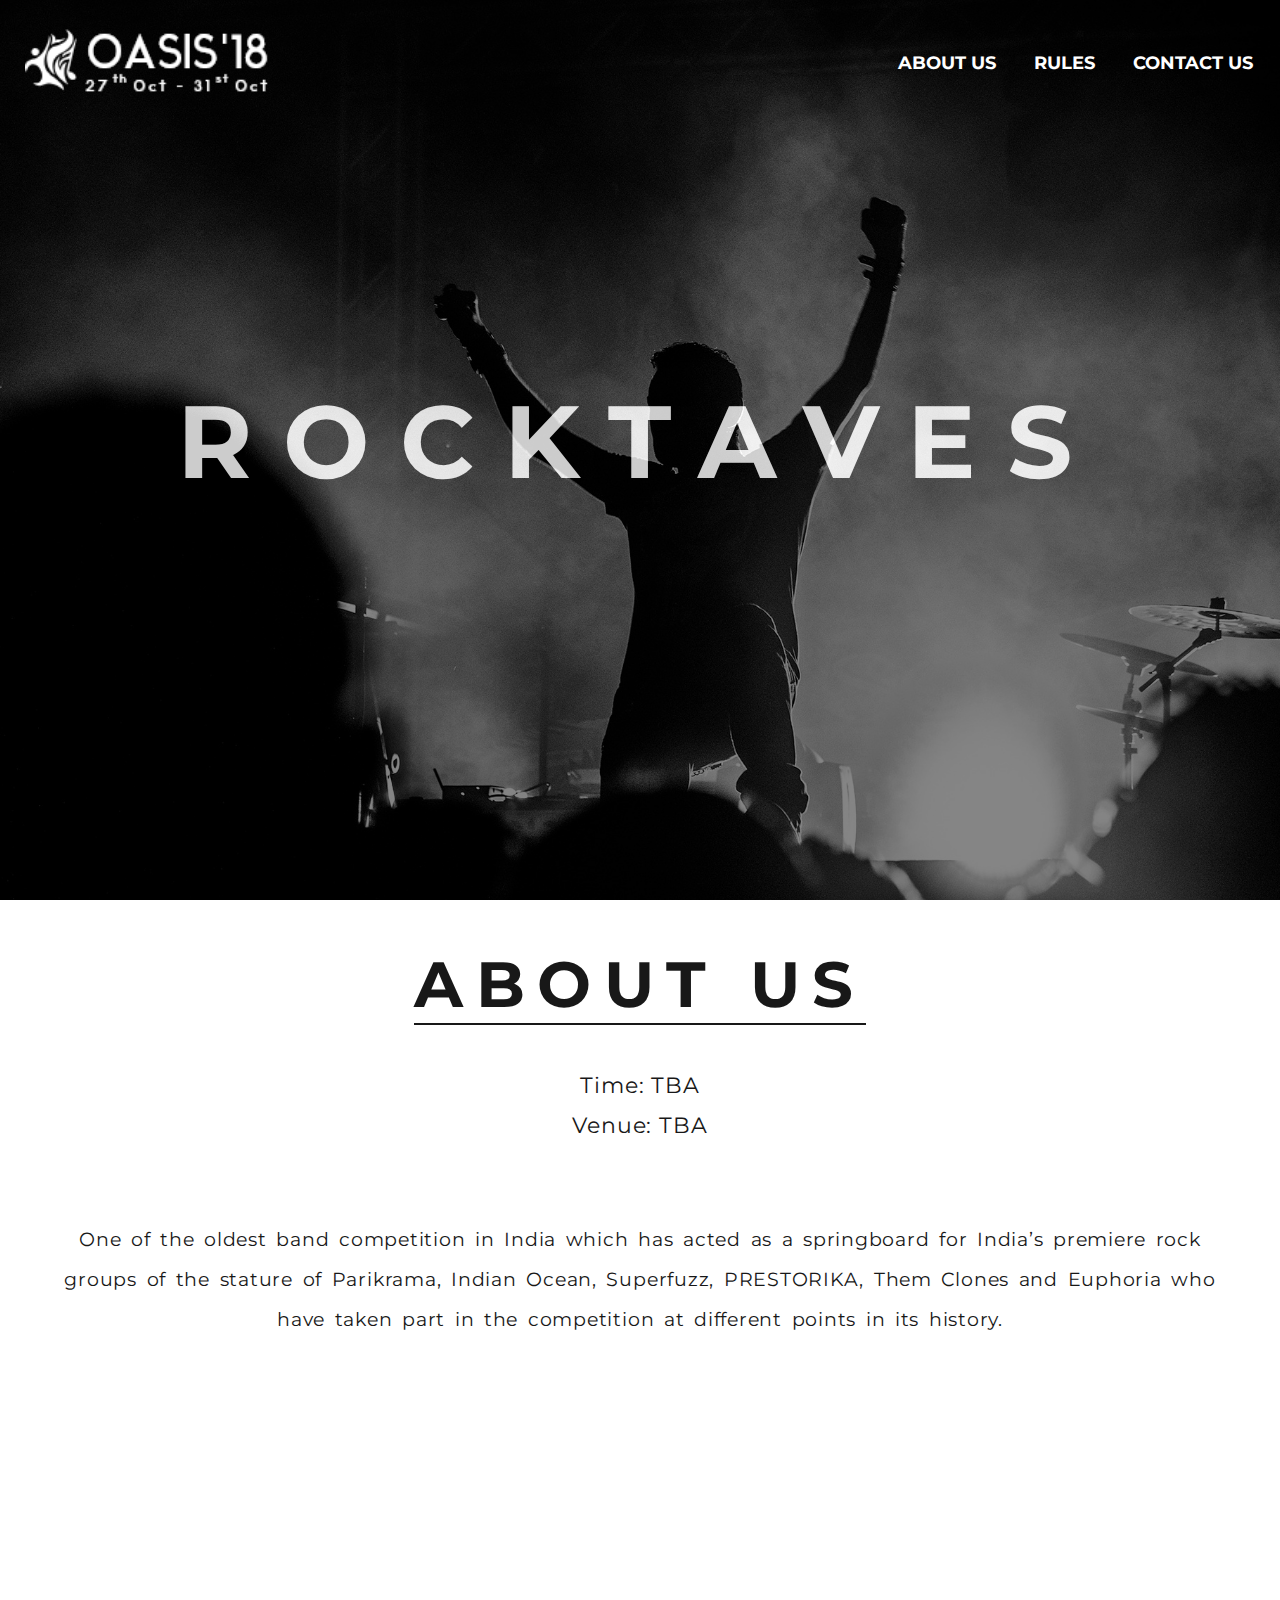
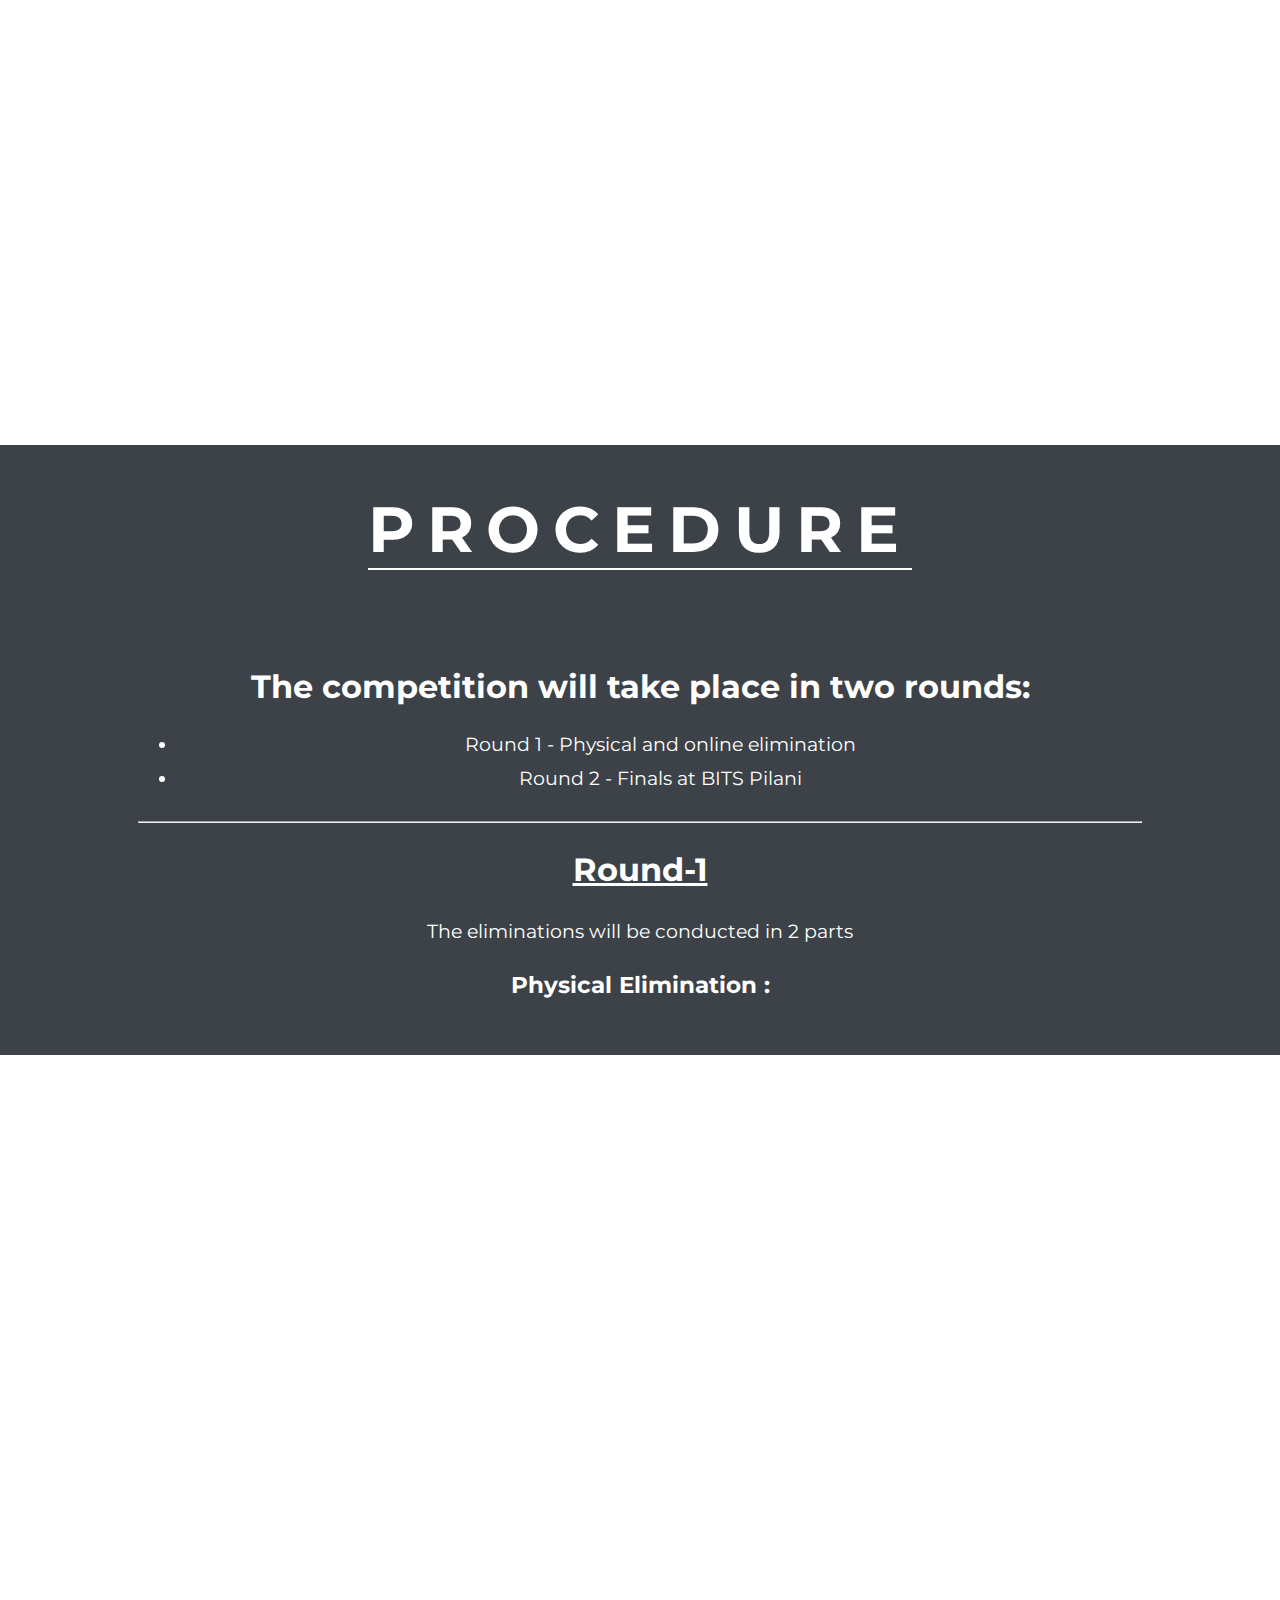
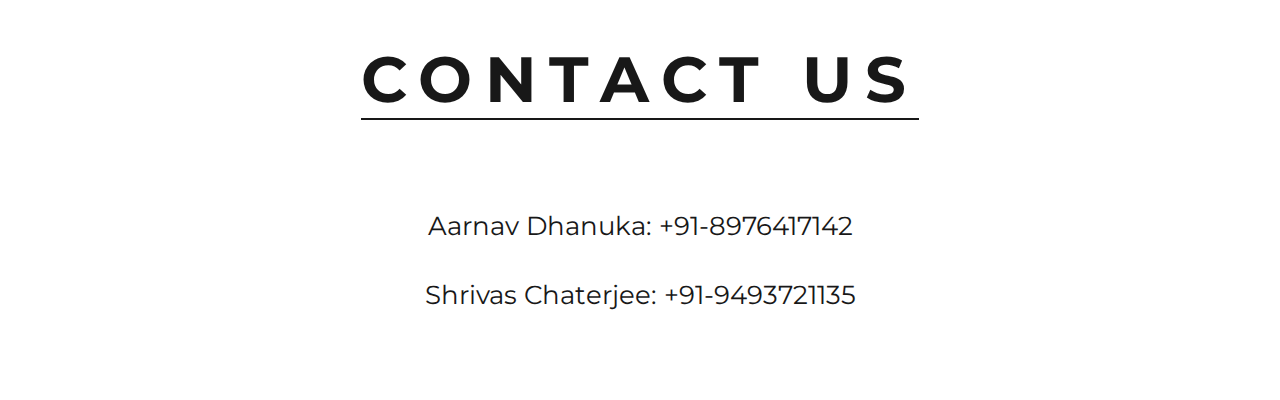
==== commit 8436757e: "rules changed" ====
--- a/index.html
+++ b/index.html
@@ -80,8 +80,10 @@
 				<span class="address"> Time: TBA </span>
 				<span class="address"> Venue: TBA </span>
 				<p>
-					One of the oldest band competition in India which has acted as a springboard for India’s premiere rock groups
-					of the stature of Parikrama, Indian Ocean, Superfuzz, PRESTORIKA, Them Clones and Euphoria who have taken part
+					One of the oldest band competition in India which has acted as a springboard for India’s premiere
+					rock groups
+					of the stature of Parikrama, Indian Ocean, Superfuzz, PRESTORIKA, Them Clones and Euphoria who have
+					taken part
 					in the competition at different points in its history.
 			</div>
 			<div class="about-bg"></div>
@@ -89,19 +91,40 @@
 
 		<div id="rules">
 			<div class="rule">
-				<h1>RULES</h1>
-				<ul>
-					<li> Each band will be provided a time slot of 20 mins prior to their main performance on stage. This slot is
-						to be utilized only for soundcheck. </li>
-					<li> Soundcheck will happen prior to the opening act for the event. After the opening act the competition will
-						start with each band getting 20 mins of time slot for performance. This will also include line-check. The
-						event will be timed by organizers (ARBITS) & bands will have to plan their track list accordingly.</li>
-					<li>It is necessary to perform at least two original compositions for the competition.</li>
-					<li>The judging parameters will be notified to bands prior to their performance.</li>
-					<li>The order of bands performing on stage will be decided randomly and in the presence of at most one member
-						from each band. It is hence necessary to be present at the venue at least 30 mins before the soundcheck.
-					</li>
-				</ul>
+				<h1>PROCEDURE</h1>
+				<div class="rules-content">
+					<h2>The competition will take place in two rounds:</h2>
+					<ul id="procedure-1">
+						<li>Round 1 - Physical and online elimination</li>
+						<li>Round 2 - Finals at BITS Pilani</li>
+					</ul>
+
+					<hr>
+					<h2><u>Round-1</u></h2>
+					<p>The eliminations will be conducted in 2 parts</p>
+
+					<h3>Physical Elimination :</h3>
+					<p>Cities - Mumbai, Bangalore, Delhi and Kolkata</p>
+					<p>Participants residing in the above mentioned cities are requested to submit their registration forms after which they'll be notified about the date and venue for eliminations.They are required to perform for 15-20 mins after which the judge will choose the winner.The bands are expected to play only their original compositions.</p>
+					<p><strong>Deadline for entry submissions - 30th June</strong></p>
+
+					<h3>Online Eliminations :</h3>
+					<p><strong>West   :</strong> Maharashtra - Gujrat - Goa</p>
+					<p><strong>North East: </strong>Assam - Meghalaya - Sikkim - Tripura - Mizoram - Arunachal Pradesh - Nagaland - Manipur</p>
+					<p><strong>South:</strong> Karnataka - Kerala</p>
+					<p><strong>South East : </strong>Tamil Nadu - Andhra Pradesh - Telangana</p>
+
+					<p>Participants not residing in the physical elimination cities and in any of the states from the above mentioned regions are requested to send in their registration forms along with links of 3 videos of which at least 1 should be a live performance(even phone recordings will do).These entries will then be sent to the judge who will then declare the results.  </p>
+					<p>There will be 1 winner from each region who will then be called for the finals.To maintain fair play, the judge will be revealed for the participants after deadline for sending entries has closed.</p>
+					<p>Participants residing in the cities of physical eliminations won't be allowed to participate in online eliminations.</p>
+					<p><strong>Deadline for entry submissions - 14th July</strong></p>
+					<br>
+					<hr>
+
+					<h2><u>Round-2</u></h2>
+					<p>The winners of each city and region will then be called for finals at BITS Pilani for the final prize and the crown of Rocktaves winner. The rules for the same will be updated shortly.</p>
+					<p><strong>We have no registration fee.</strong></p>
+				</div>
 			</div>
 			<div class="rule-bg"></div>
 		</div>
--- a/main.css
+++ b/main.css
@@ -250,6 +250,62 @@
   opacity: 0.9;
 }
 
+.rules-content {
+  text-align: center;
+  height:45vh;
+  overflow-y: scroll;
+  width: 80%;
+  padding: 30px 10px;
+  margin: 40px 0;
+}
+
+.rules-content ul li {
+  font-size: 1.5vw;
+  margin-bottom: 10px;
+}
+
+.rules-content h2 {
+  font-size: 2.5vw;
+}
+
+.rules-content h3 {
+  font-size: 1.8vw;
+}
+
+.rules-content p {
+  font-size: 1.5vw;
+  line-height: 33px;
+}
+
+.rules-content h3 {
+  margin-bottom: 20px;
+}
+
+.rules-content ul#procedure-1 {
+  padding-bottom: 5px;
+}
+
+@media all and (max-width: 600px) {
+  .rules-content {
+    width: 90%;
+    padding: 0 10px;
+  }
+  .rules-content h2 {
+    font-size: 1em;
+  }
+  .rules-content h3 {
+    font-size: 0.9em;
+  }
+  .rules-content ul li, 
+  .rules-content p {
+    font-size: 0.8em;
+  }
+  .rules-content p {
+    line-height: 22px;
+  }
+
+}
+
 #rules h1 {
   font-size: 5vw;
   letter-spacing: 0.2em;
@@ -257,17 +313,7 @@
   margin-top: 5vh;
   border-bottom: solid 2px;
 }
-#rules ul {
-  list-style-type: circle;
-  font-size: 1.5vw;
-  margin: 0;
-  padding: 5vh 1.5vw 3vh 3vw;
-  line-height: 25px;
-}
-#rules ul > li {
-  /*line-height: 25px;*/
-  padding-bottom: 3vh;
-}
+
 #home {
   background-image: url("images/back.jpg");
   background-size: cover;
@@ -474,10 +520,6 @@
 }
 
 @media all and (min-width: 1201px) {
-  #rules ul {
-    font-size: 1.2em;
-    line-height: 30px;
-  }
   #contact-us ul {
     font-size: 2vw;
   }
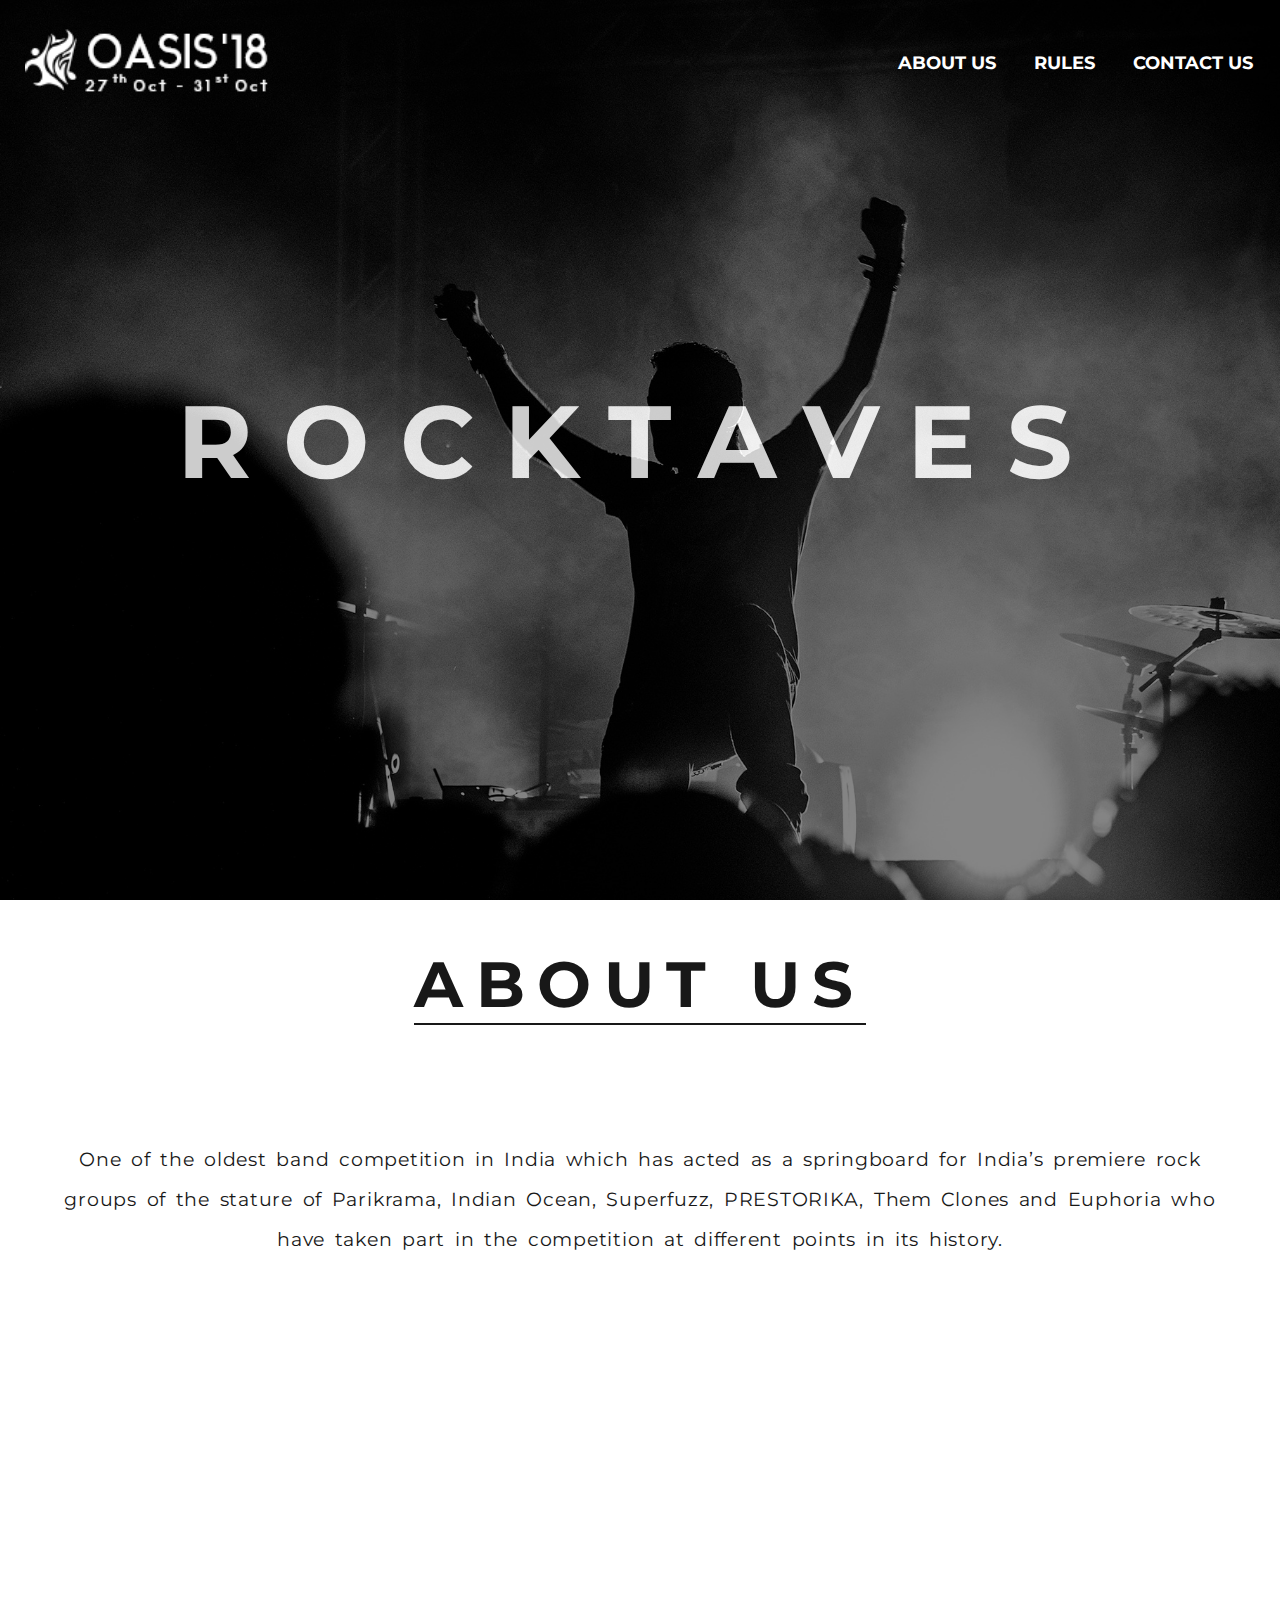
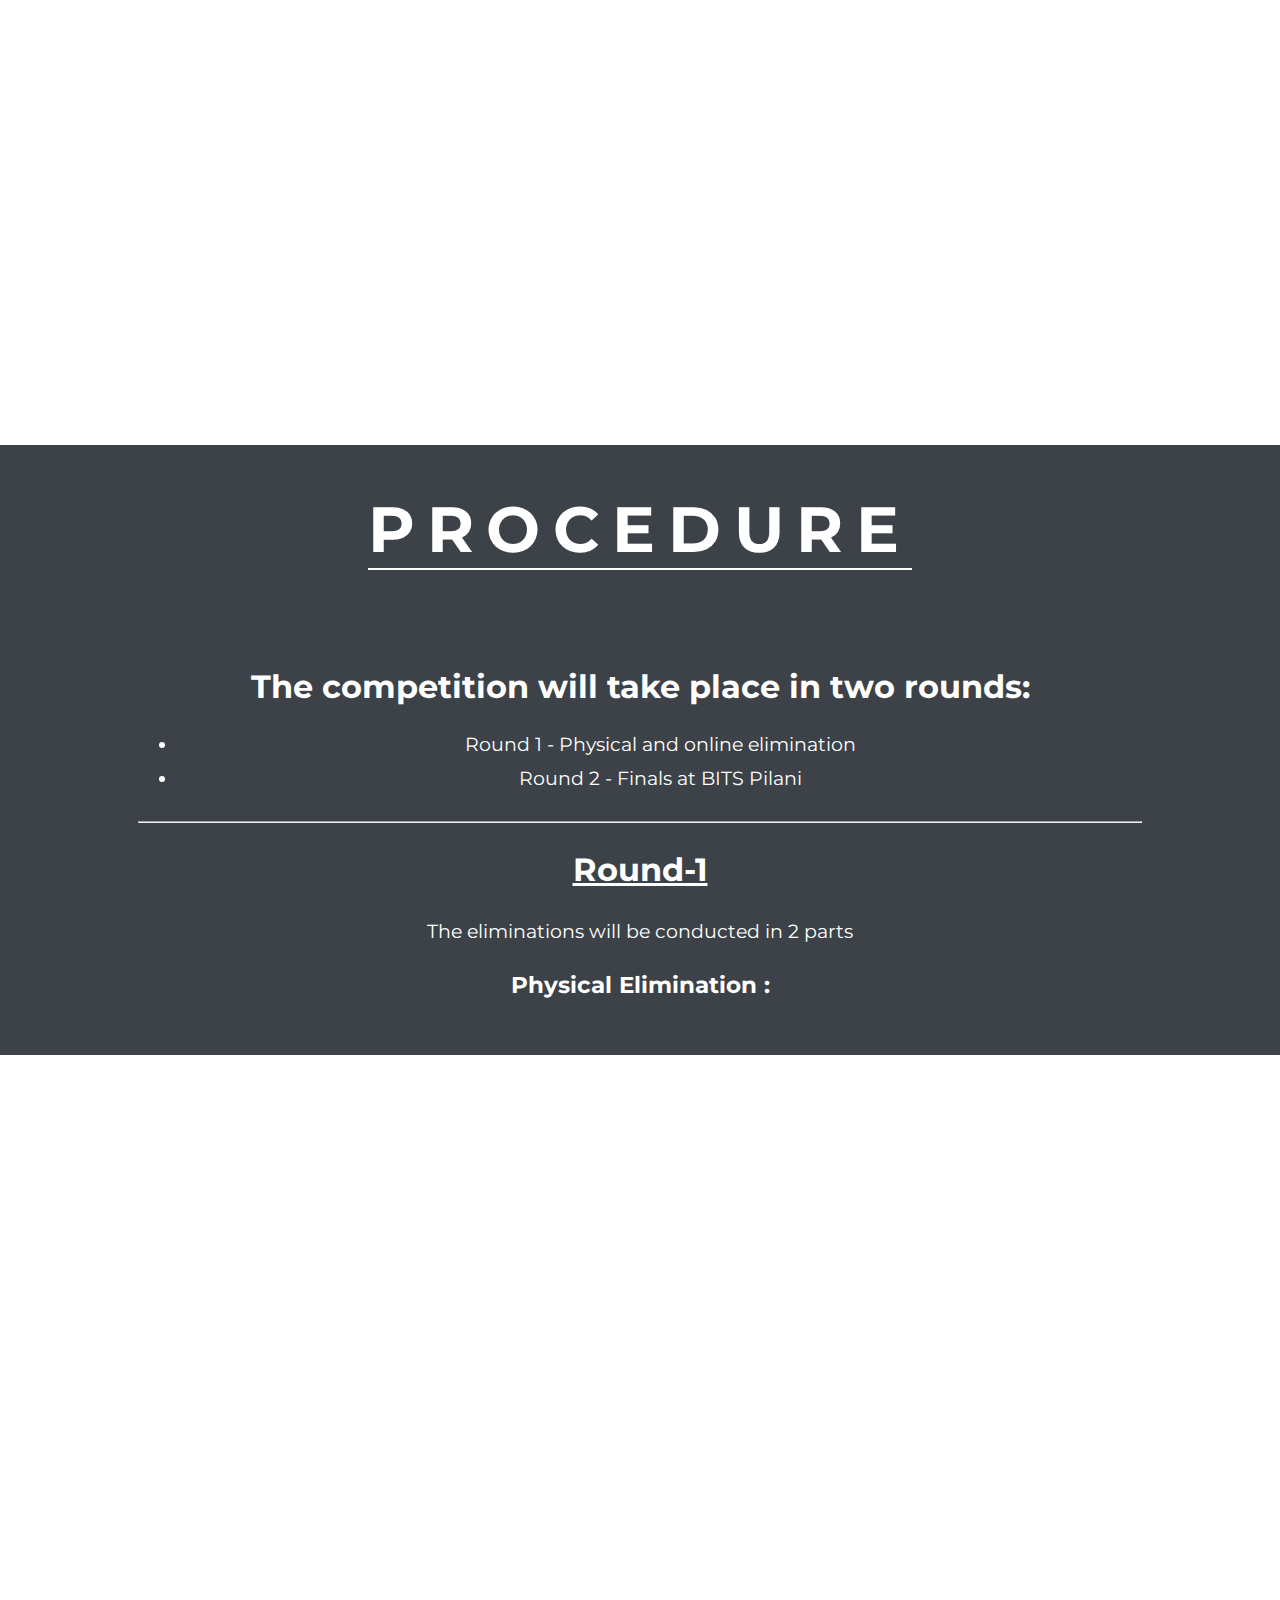
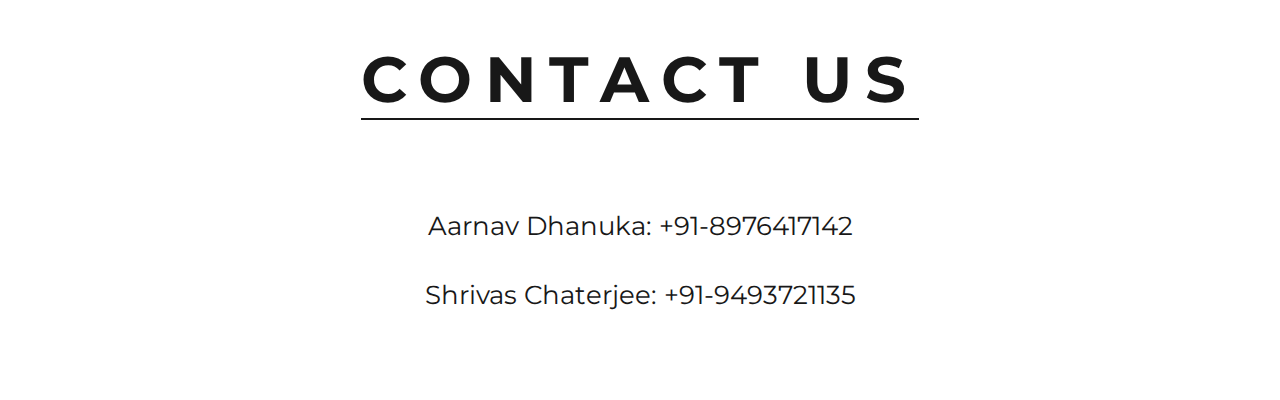
==== commit a6ec85a0: "rules updates" ====
--- a/index.html
+++ b/index.html
@@ -64,7 +64,7 @@
 								class="fab fa-instagram"></i></a>
 					</span>
 					<span class="social-icons">
-						<a href="https://bits-oasis.org/register" target="_blank" class="ham-social"><i
+						<a href="arbits@oasis.org" target="_blank" class="ham-social"><i
 								class="fas fa-envelope"></i></a>
 					</span>
 				</div>
@@ -77,14 +77,9 @@
 		<div id="about-us">
 			<div class="about">
 				<h1>ABOUT US</h1>
-				<span class="address"> Time: TBA </span>
-				<span class="address"> Venue: TBA </span>
-				<p>
-					One of the oldest band competition in India which has acted as a springboard for India’s premiere
-					rock groups
-					of the stature of Parikrama, Indian Ocean, Superfuzz, PRESTORIKA, Them Clones and Euphoria who have
-					taken part
-					in the competition at different points in its history.
+				<p> One of the oldest band competition in India which has acted as a springboard for India’s premiere
+					rock groups of the stature of Parikrama, Indian Ocean, Superfuzz, PRESTORIKA, Them Clones and
+					Euphoria who have taken part in the competition at different points in its history. </p>
 			</div>
 			<div class="about-bg"></div>
 		</div>
@@ -105,24 +100,36 @@
 
 					<h3>Physical Elimination :</h3>
 					<p>Cities - Mumbai, Bangalore, Delhi and Kolkata</p>
-					<p>Participants residing in the above mentioned cities are requested to submit their registration forms after which they'll be notified about the date and venue for eliminations.They are required to perform for 15-20 mins after which the judge will choose the winner.The bands are expected to play only their original compositions.</p>
+					<p>Participants residing in the above mentioned cities are requested to submit their registration
+						forms after which they'll be notified about the date and venue for eliminations.They are
+						required to perform for 15-20 mins after which the judge will choose the winner.The bands are
+						expected to play only their original compositions.</p>
 					<p><strong>Deadline for entry submissions - 30th June</strong></p>
 
 					<h3>Online Eliminations :</h3>
-					<p><strong>West   :</strong> Maharashtra - Gujrat - Goa</p>
-					<p><strong>North East: </strong>Assam - Meghalaya - Sikkim - Tripura - Mizoram - Arunachal Pradesh - Nagaland - Manipur</p>
+					<h2>Regions - </h2>
+					<p><strong>West :</strong> Maharashtra - Gujrat - Goa</p>
+					<p><strong>North East: </strong>Assam - Meghalaya - Sikkim - Tripura - Mizoram - Arunachal Pradesh -
+						Nagaland - Manipur</p>
 					<p><strong>South:</strong> Karnataka - Kerala</p>
 					<p><strong>South East : </strong>Tamil Nadu - Andhra Pradesh - Telangana</p>
 
-					<p>Participants not residing in the physical elimination cities and in any of the states from the above mentioned regions are requested to send in their registration forms along with links of 3 videos of which at least 1 should be a live performance(even phone recordings will do).These entries will then be sent to the judge who will then declare the results.  </p>
-					<p>There will be 1 winner from each region who will then be called for the finals.To maintain fair play, the judge will be revealed for the participants after deadline for sending entries has closed.</p>
-					<p>Participants residing in the cities of physical eliminations won't be allowed to participate in online eliminations.</p>
+					<p>Participants not residing in the physical elimination cities and in any of the states from the
+						above mentioned regions are requested to send in their registration forms along with links of 3
+						videos of which at least 1 should be a live performance(even phone recordings will do).These
+						entries will then be sent to the judge who will then declare the results. </p>
+					<p>There will be 1 winner from each region who will then be called for the finals.To maintain fair
+						play, the judge will be revealed for the participants after deadline for sending entries has
+						closed.</p>
+					<p>Participants residing in the cities of physical eliminations won't be allowed to participate in
+						online eliminations.</p>
 					<p><strong>Deadline for entry submissions - 14th July</strong></p>
 					<br>
 					<hr>
 
 					<h2><u>Round-2</u></h2>
-					<p>The winners of each city and region will then be called for finals at BITS Pilani for the final prize and the crown of Rocktaves winner. The rules for the same will be updated shortly.</p>
+					<p>The winners of each city and region will then be called for finals at BITS Pilani for the final
+						prize and the crown of Rocktaves winner. The rules for the same will be updated shortly.</p>
 					<p><strong>We have no registration fee.</strong></p>
 				</div>
 			</div>
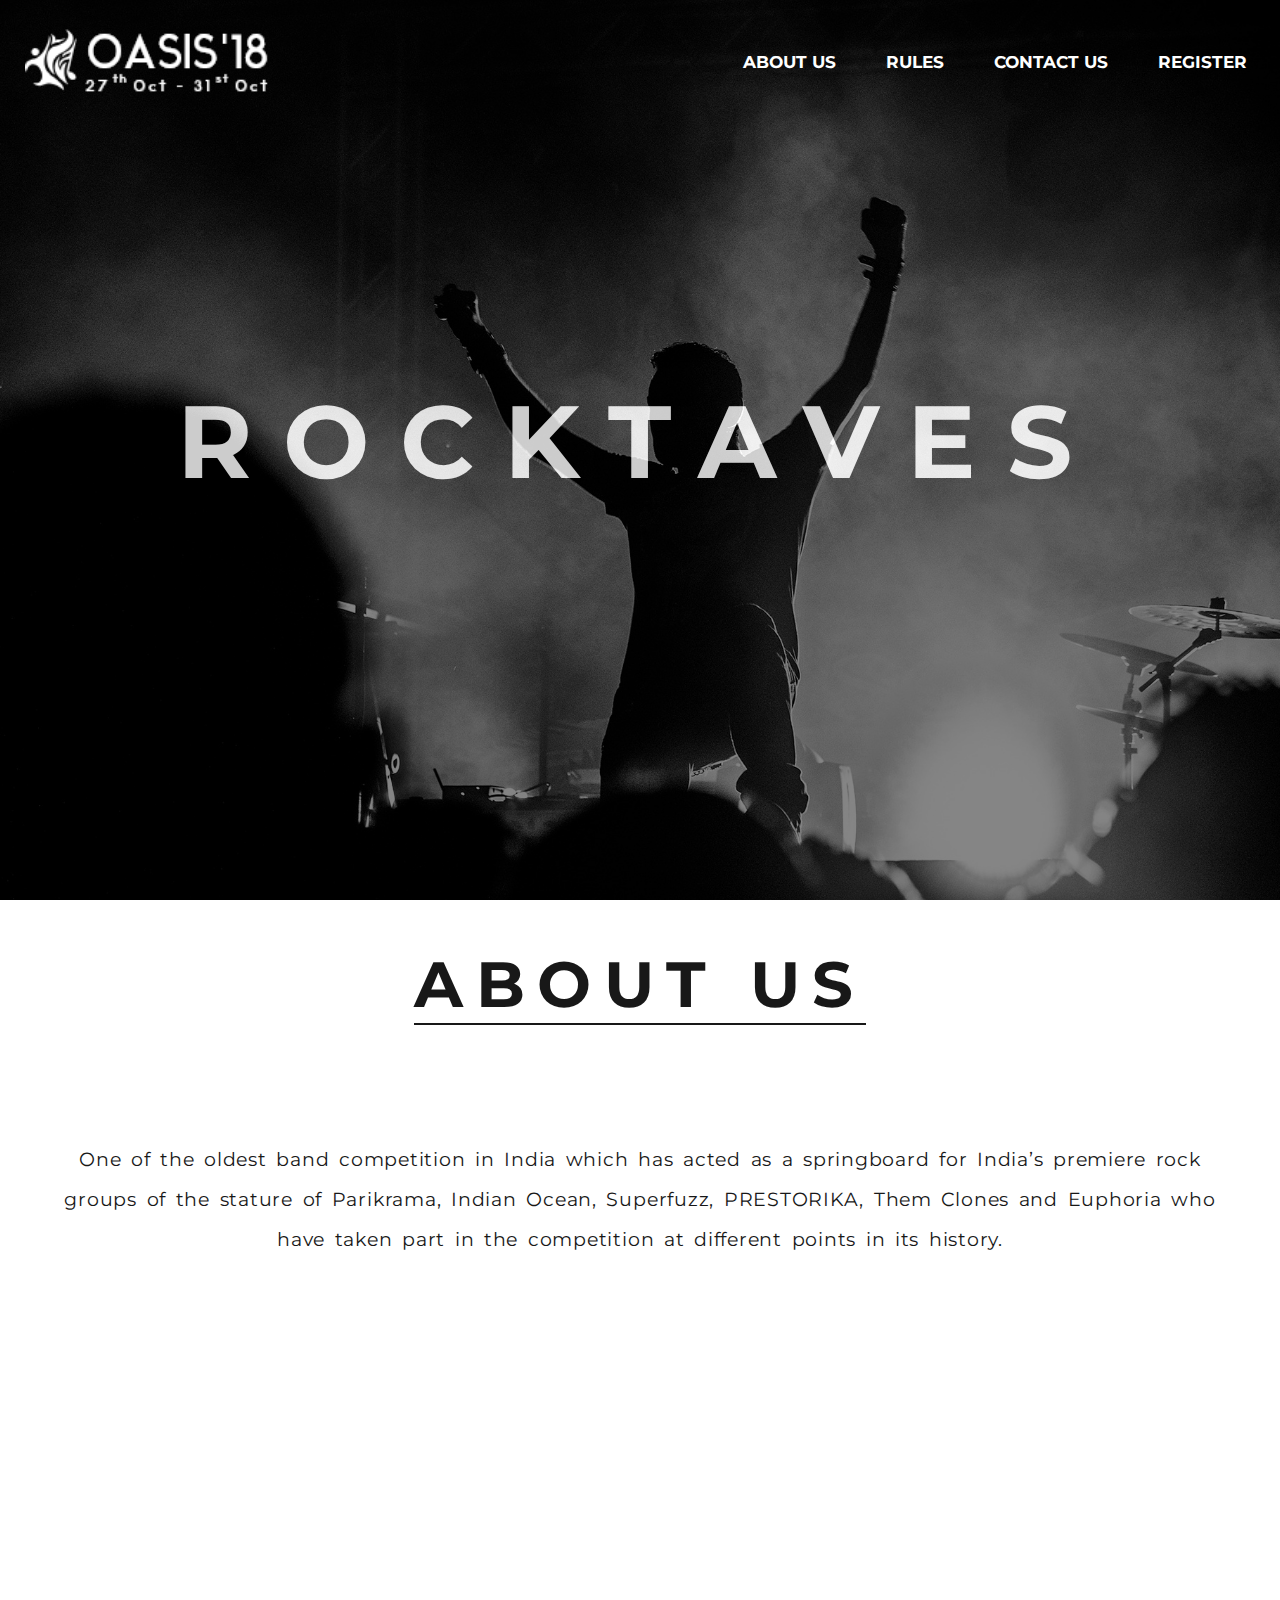
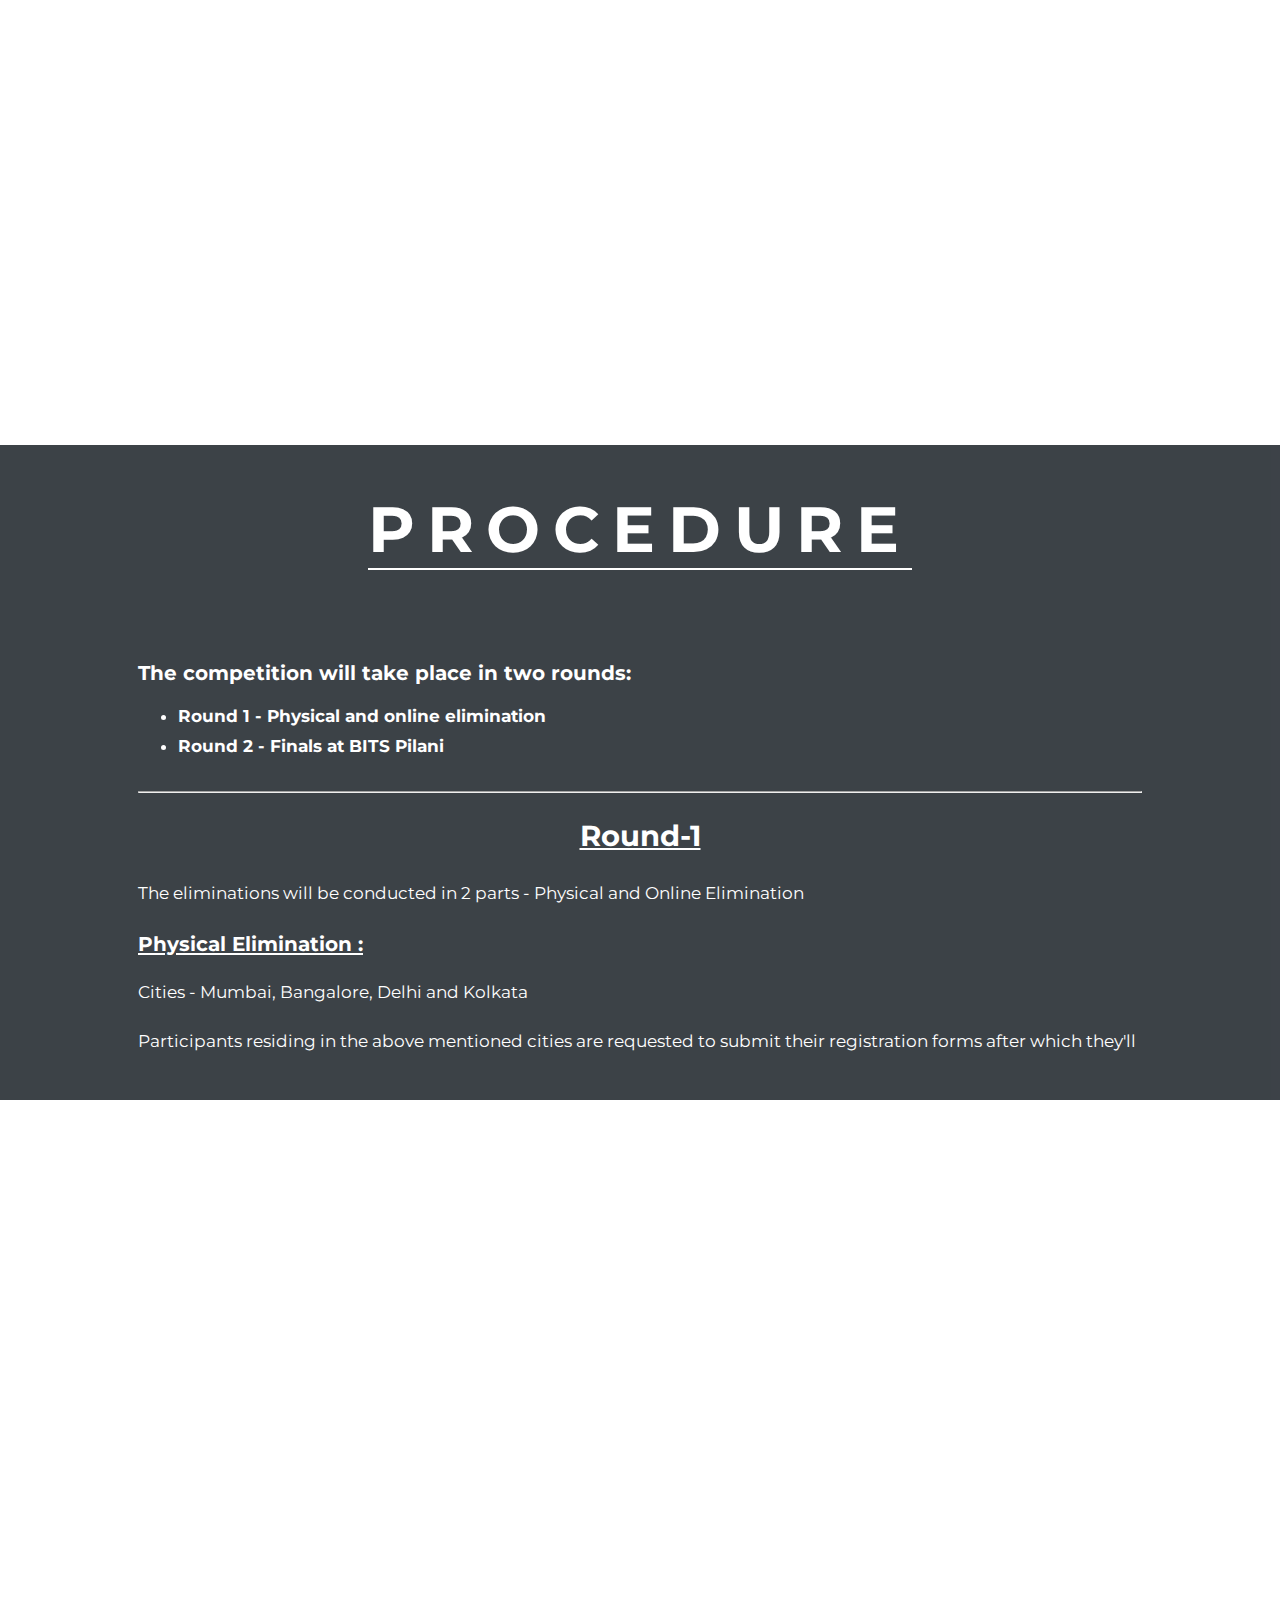
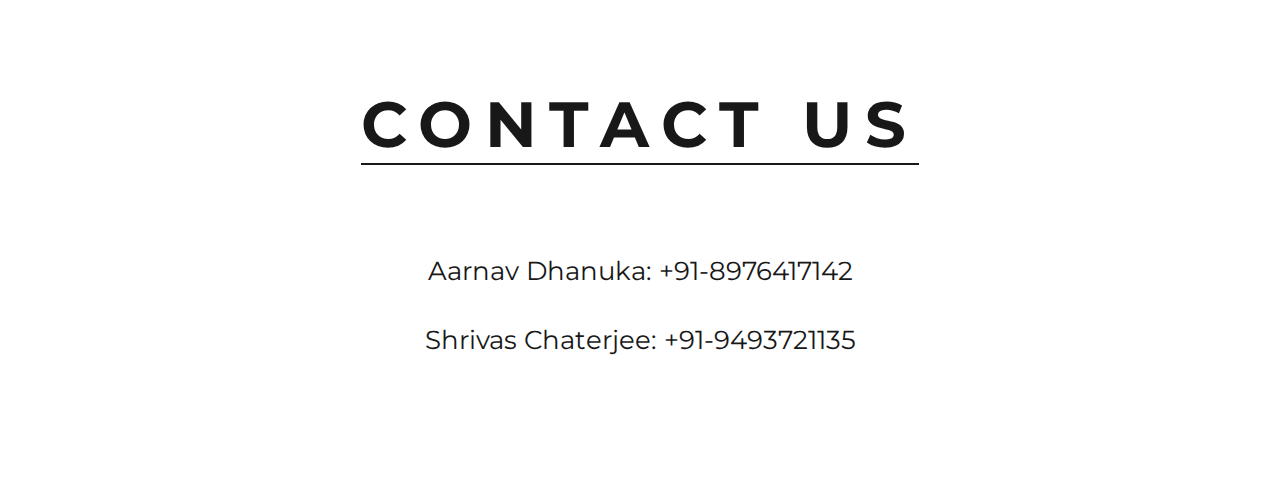
==== commit 18bcc10f: "style changes to rules" ====
--- a/index.html
+++ b/index.html
@@ -21,6 +21,7 @@
 				<a id="phone-nav" href="#about-us" onclick="closeNav()">ABOUT US</a>
 				<a id="phone-nav" href="#rules" onclick="closeNav()">RULES</a>
 				<a id="phone-nav" href="#contact-us" onclick="closeNav()">CONTACT US</a>
+				<a id="phone-nav" href="https://bits-oasis.org/register" target="_blank" onclick="closeNav()">REGISTER</a>
 			</div>
 			<div class="mobile-social">
 				<span class="social-icons">
@@ -32,7 +33,7 @@
 							class="fab fa-instagram"></i></a>
 				</span>
 				<span class="social-icons">
-					<a href="https://bits-oasis.org/register" target="_blank" class="ham-social"><i
+					<a href="https://arbits@bits-oasis.org" target="_blank" class="ham-social"><i
 							class="fas fa-envelope"></i></a>
 				</span>
 			</div>
@@ -50,6 +51,7 @@
 					<a href="#about-us" class="main-links">ABOUT US</a>
 					<a href="#rules" class="main-links">RULES</a>
 					<a href="#contact-us" class="main-links">CONTACT US</a>
+					<a href="https://bits-oasis.org/register" class="main-links" target="_blank">REGISTER</a>
 				</div>
 			</div>
 			<div id="hider" class="wrapper">
@@ -64,7 +66,7 @@
 								class="fab fa-instagram"></i></a>
 					</span>
 					<span class="social-icons">
-						<a href="arbits@oasis.org" target="_blank" class="ham-social"><i
+						<a href="https://arbits@bits-oasis.org" target="_blank" class="ham-social"><i
 								class="fas fa-envelope"></i></a>
 					</span>
 				</div>
@@ -88,31 +90,30 @@
 			<div class="rule">
 				<h1>PROCEDURE</h1>
 				<div class="rules-content">
-					<h2>The competition will take place in two rounds:</h2>
+					<h3>The competition will take place in two rounds:</h3a>
 					<ul id="procedure-1">
 						<li>Round 1 - Physical and online elimination</li>
 						<li>Round 2 - Finals at BITS Pilani</li>
 					</ul>
 
 					<hr>
-					<h2><u>Round-1</u></h2>
-					<p>The eliminations will be conducted in 2 parts</p>
+					<h2 style="text-align: center"><u>Round-1</u></h2>
+					<p>The eliminations will be conducted in 2 parts - Physical and Online Elimination</p>
 
-					<h3>Physical Elimination :</h3>
+					<h3><u>Physical Elimination :</u></h3>
 					<p>Cities - Mumbai, Bangalore, Delhi and Kolkata</p>
 					<p>Participants residing in the above mentioned cities are requested to submit their registration
 						forms after which they'll be notified about the date and venue for eliminations.They are
 						required to perform for 15-20 mins after which the judge will choose the winner.The bands are
 						expected to play only their original compositions.</p>
-					<p><strong>Deadline for entry submissions - 30th June</strong></p>
+					<p style="text-align: center"><strong>Deadline for entry submissions - 30th June</strong></p>
 
-					<h3>Online Eliminations :</h3>
-					<h2>Regions - </h2>
-					<p><strong>West :</strong> Maharashtra - Gujrat - Goa</p>
-					<p><strong>North East: </strong>Assam - Meghalaya - Sikkim - Tripura - Mizoram - Arunachal Pradesh -
-						Nagaland - Manipur</p>
-					<p><strong>South:</strong> Karnataka - Kerala</p>
-					<p><strong>South East : </strong>Tamil Nadu - Andhra Pradesh - Telangana</p>
+					<h3><u>Online Eliminations :</u></h3>
+					<p>The regions for this round are:</p>
+					<p id="regions"><strong>West :</strong> Maharashtra - Gujarat - Goa</p>
+					<p id="regions"><strong>North East: </strong>Assam - Meghalaya - Sikkim - Tripura - Mizoram - Arunachal Pradesh - Nagaland - Manipur</p>
+					<p id="regions"><strong>South:</strong> Karnataka - Kerala</p>
+					<p id="regions"><strong>South East : </strong>Tamil Nadu - Andhra Pradesh - Telangana</p>
 
 					<p>Participants not residing in the physical elimination cities and in any of the states from the
 						above mentioned regions are requested to send in their registration forms along with links of 3
@@ -123,11 +124,11 @@
 						closed.</p>
 					<p>Participants residing in the cities of physical eliminations won't be allowed to participate in
 						online eliminations.</p>
-					<p><strong>Deadline for entry submissions - 14th July</strong></p>
+					<p style="text-align: center"><strong>Deadline for entry submissions - 14th July</strong></p>
 					<br>
 					<hr>
 
-					<h2><u>Round-2</u></h2>
+					<h2 style="text-align: center"><u>Round-2</u></h2>
 					<p>The winners of each city and region will then be called for finals at BITS Pilani for the final
 						prize and the crown of Rocktaves winner. The rules for the same will be updated shortly.</p>
 					<p><strong>We have no registration fee.</strong></p>
--- a/main.css
+++ b/main.css
@@ -33,7 +33,7 @@
   }
   .overlay-content {
     position: relative;
-    top: 25%;
+    top: 12%;
     width: 100%;
     text-align: center;
     margin-top: 30px;
@@ -74,7 +74,7 @@
   width: 100vw;
 }
 .main-links {
-  font-size: 1.4vw;
+  font-size: 1.3vw;
   text-decoration: none;
   line-height: 125px;
   margin-top: 20px;
@@ -89,9 +89,9 @@
   opacity: 1;
 }
 .links a {
-  padding-left: 17px;
+  padding-left: 23px;
   padding-bottom: 17px;
-  padding-right: 17px;
+  padding-right: 23px;
 }
 #oasis-logo {
   width: 260px;
@@ -216,7 +216,7 @@
 }
 
 .contact {
-  height: 45vh;
+  height: 50vh;
   display: flex;
   background-color: #fff;
   flex-direction: column;
@@ -251,8 +251,8 @@
 }
 
 .rules-content {
-  text-align: center;
-  height:45vh;
+  /* text-align: center; */
+  height:50vh;
   overflow-y: scroll;
   width: 80%;
   padding: 30px 10px;
@@ -260,20 +260,20 @@
 }
 
 .rules-content ul li {
-  font-size: 1.5vw;
+  font-size: 1.3vw;
   margin-bottom: 10px;
 }
 
 .rules-content h2 {
-  font-size: 2.5vw;
+  font-size: 2.3vw;
 }
 
 .rules-content h3 {
-  font-size: 1.8vw;
+  font-size: 1.6vw;
 }
 
 .rules-content p {
-  font-size: 1.5vw;
+  font-size: 1.3vw;
   line-height: 33px;
 }
 
@@ -283,6 +283,10 @@
 
 .rules-content ul#procedure-1 {
   padding-bottom: 5px;
+}
+
+#regions {
+  margin: 0;
 }
 
 @media all and (max-width: 600px) {
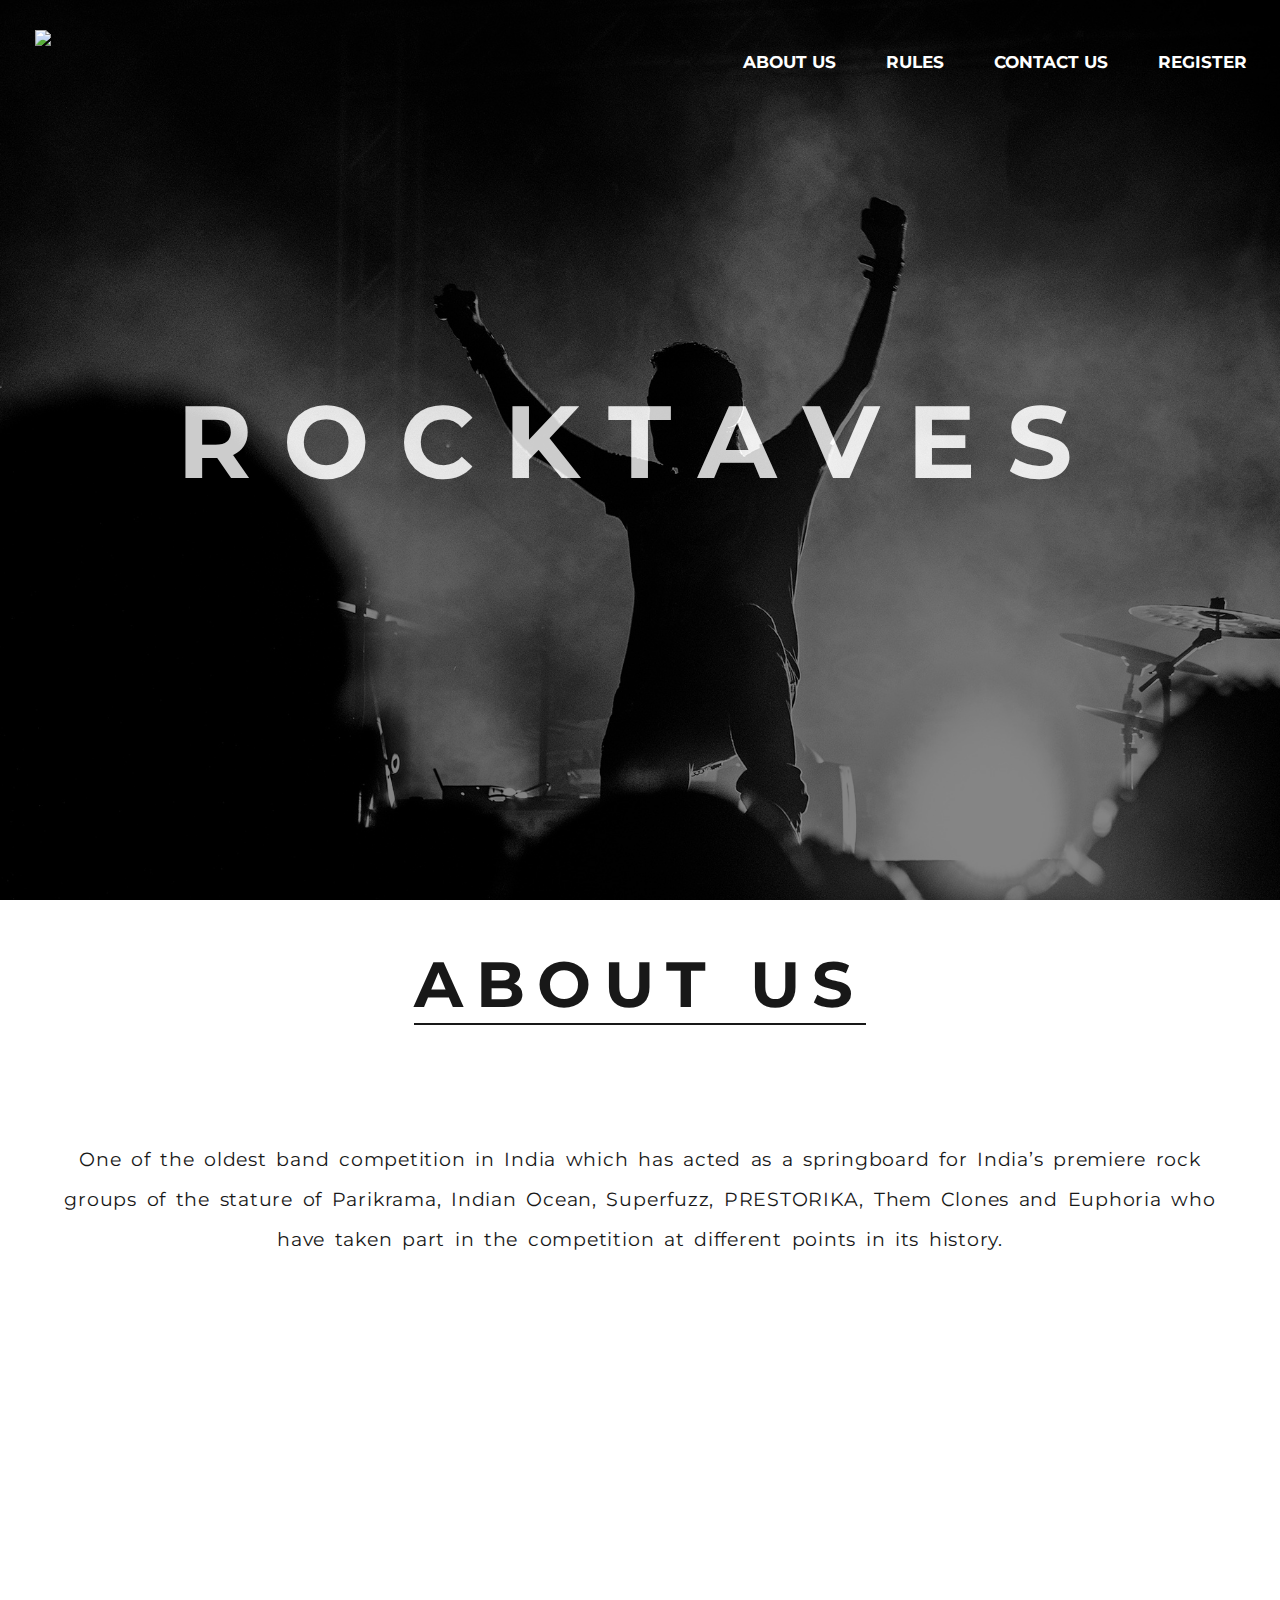
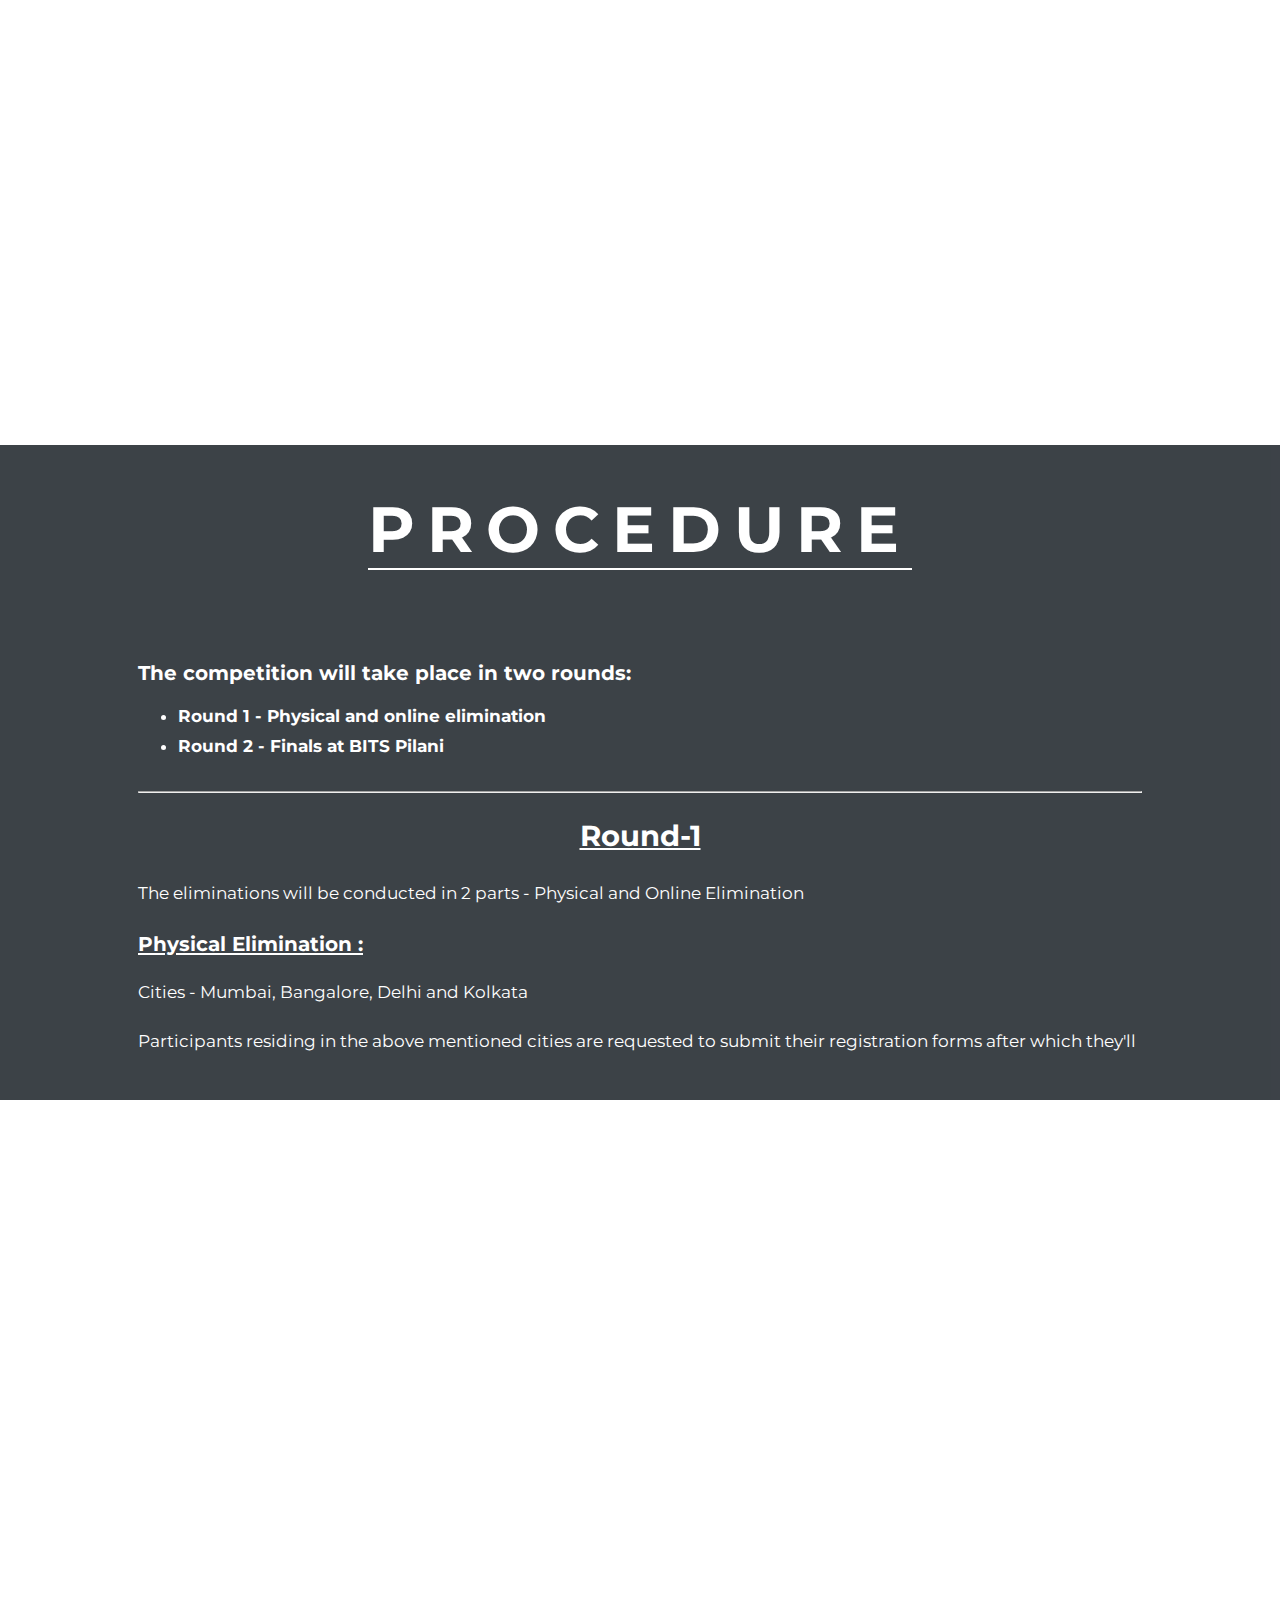
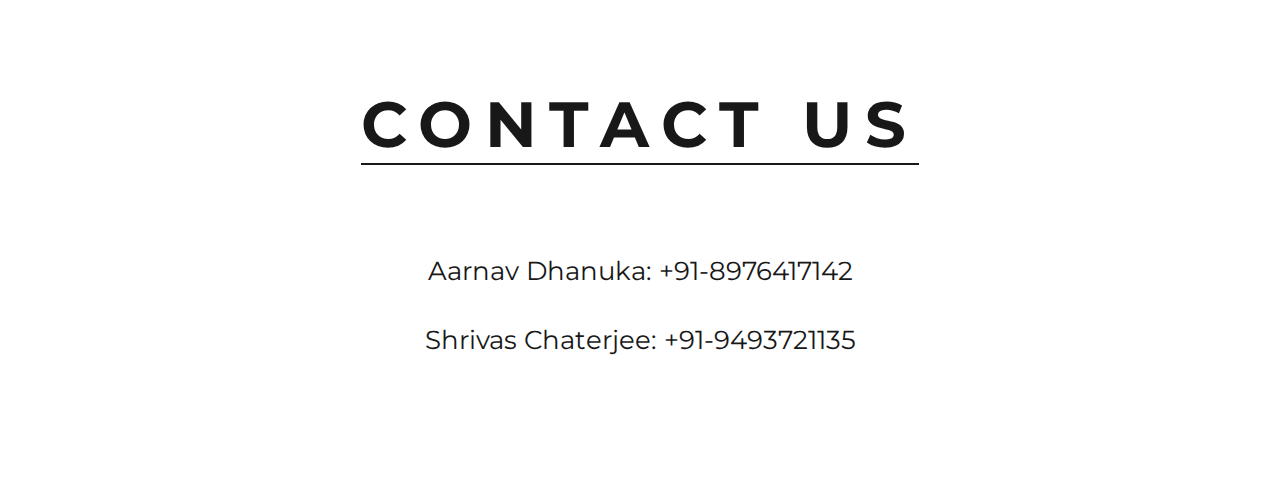
==== commit 3f7aa310: "logo" ====
--- a/index.html
+++ b/index.html
@@ -45,7 +45,7 @@
 					<span onclick="openNav()"> <img src="images\menu.png" width="26px"> </a>
 				</div>
 				<div class="align-oasis">
-					<a href="https://www.bits-oasis.org/2018main/"><img src="images/logo.png" id="oasis-logo"></a>
+					<a href="https://www.bits-oasis.org/2018main/"><img src="images/oasis-2.png" id="oasis-logo"></a>
 				</div>
 				<div class="links">
 					<a href="#about-us" class="main-links">ABOUT US</a>
--- a/main.css
+++ b/main.css
@@ -95,8 +95,8 @@
 }
 #oasis-logo {
   width: 260px;
-  padding-top: 15px;
-  padding-left: 15px;
+  padding-top: 30px;
+  padding-left: 25px;
 }
 .ham {
   position: relative;
@@ -423,9 +423,9 @@
   }
 
   #oasis-logo {
-    width: 190px;
-    margin-right: 10px;
-    padding-top: 12px;
+    width: 210px;
+    margin-right: 15px;
+    padding-top: 20px;
   }
 
   .overlay a {
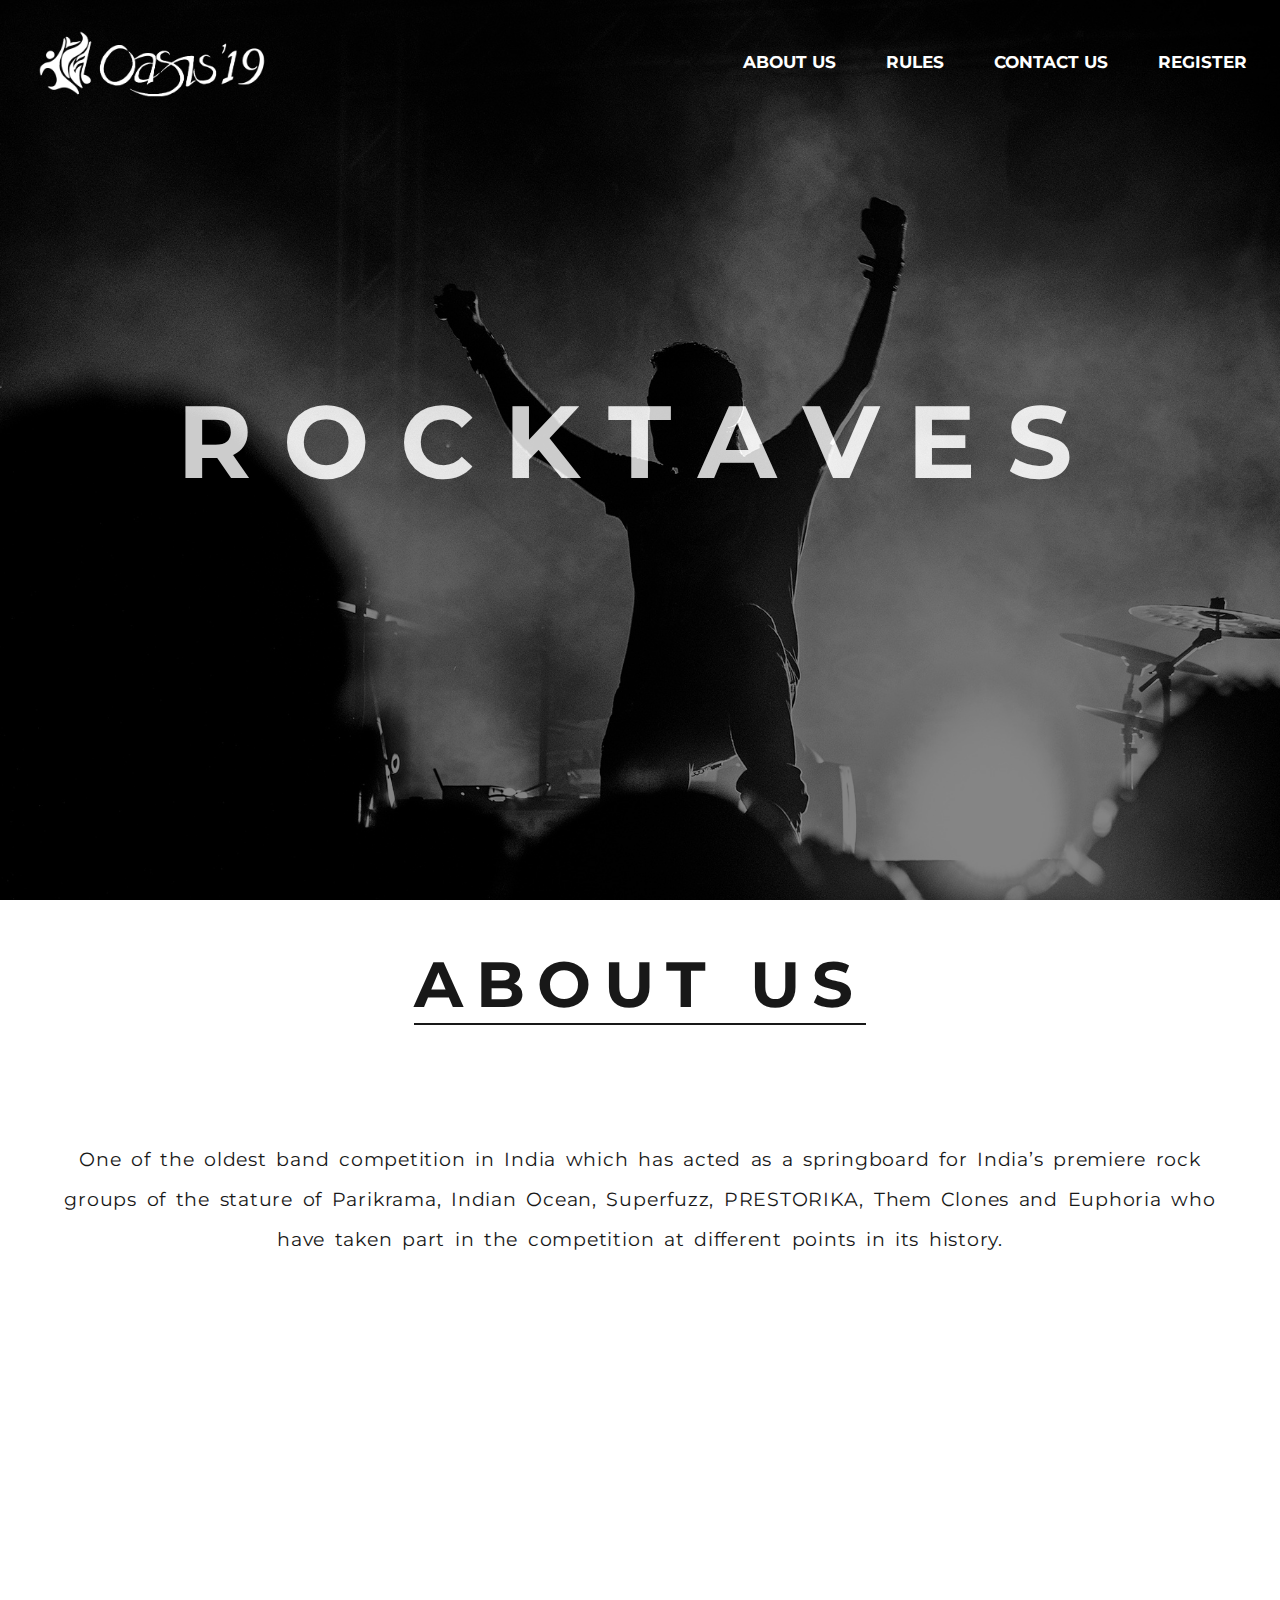
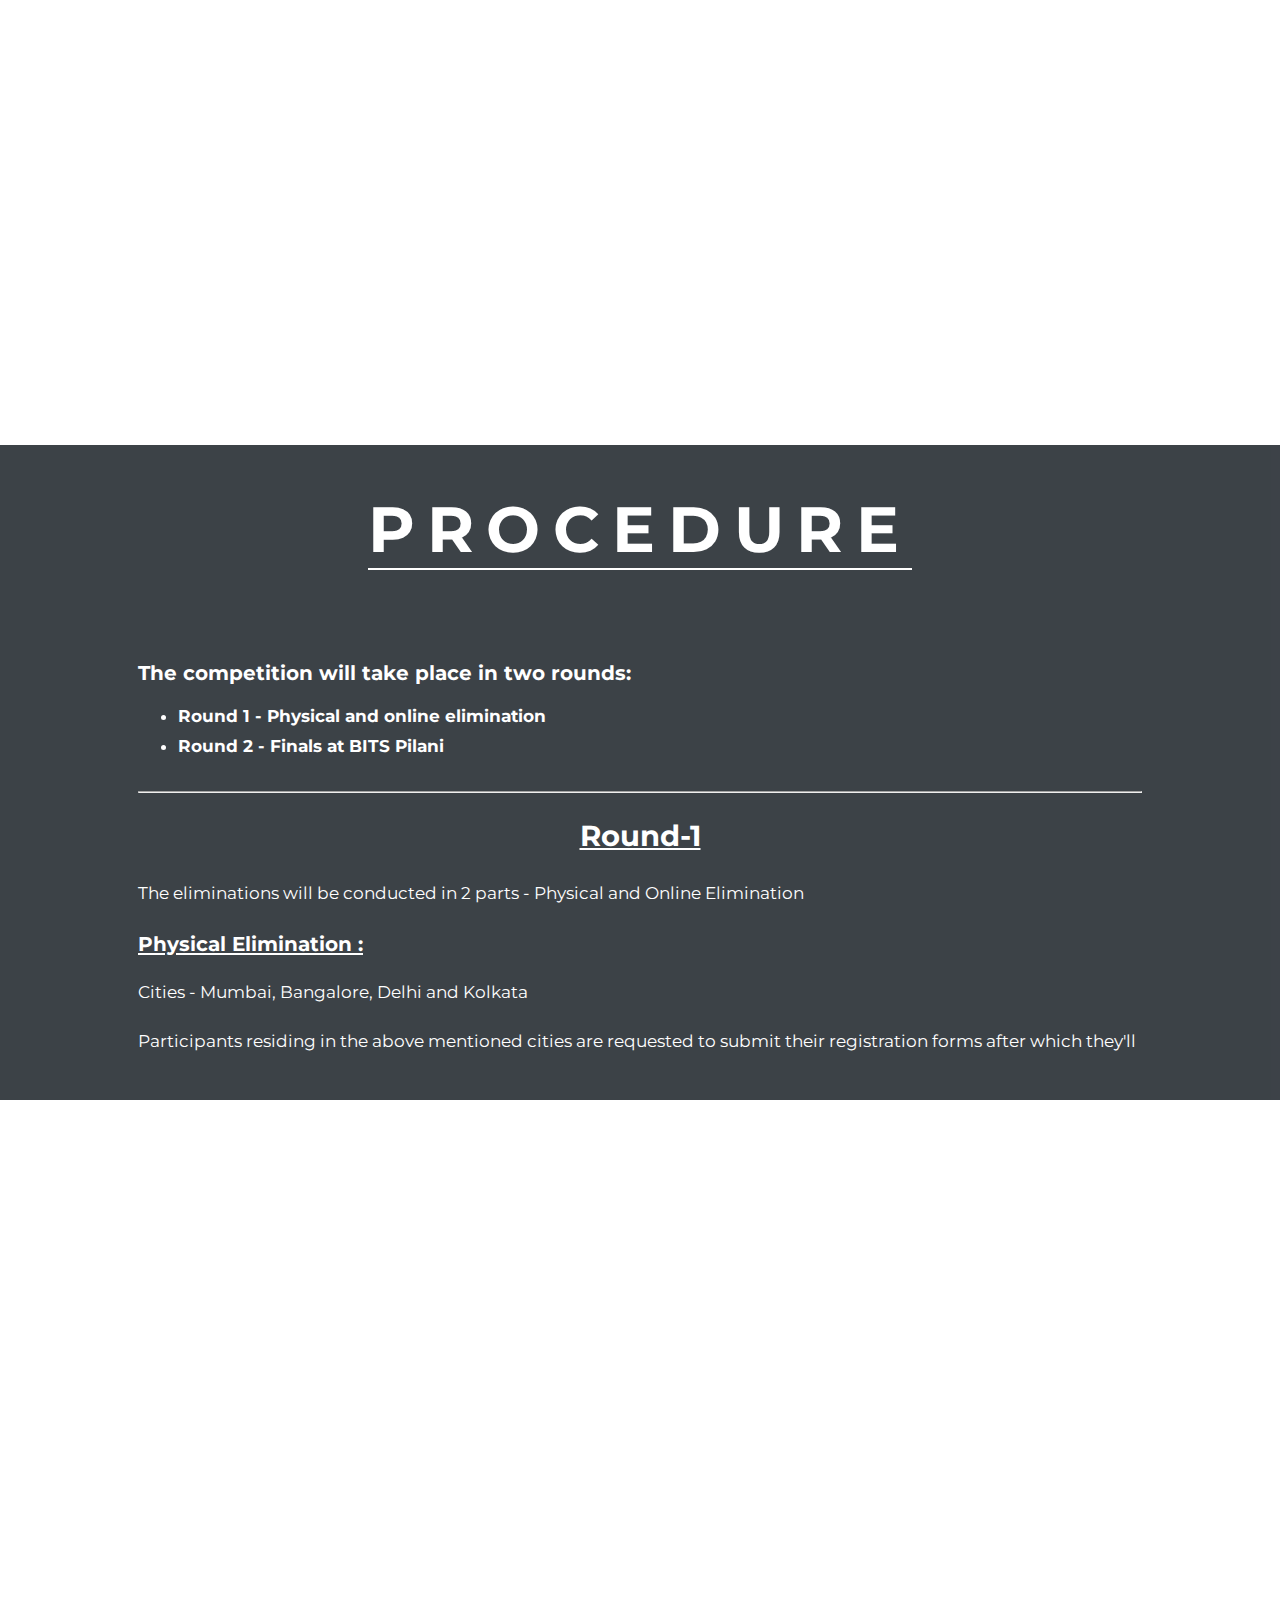
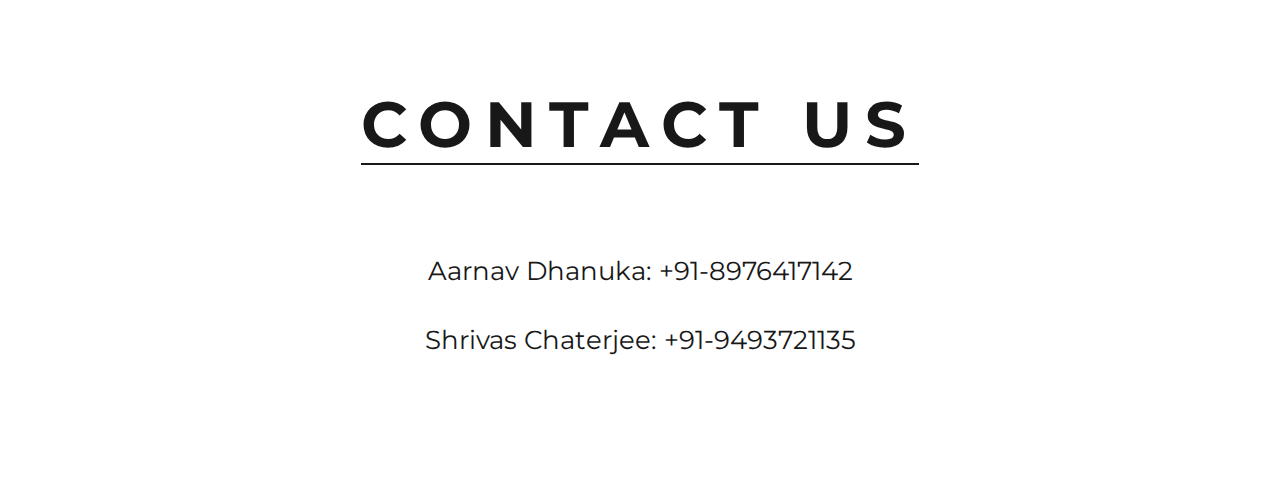
==== commit 4383816b: "change online-elims deadline" ====
--- a/index.html
+++ b/index.html
@@ -124,7 +124,7 @@
 						closed.</p>
 					<p>Participants residing in the cities of physical eliminations won't be allowed to participate in
 						online eliminations.</p>
-					<p style="text-align: center"><strong>Deadline for entry submissions - 14th July</strong></p>
+					<p style="text-align: center"><strong>Deadline for entry submissions - 30th July</strong></p>
 					<br>
 					<hr>
 
@@ -149,4 +149,4 @@
 
 	</body>
 
-</html>+</html>
